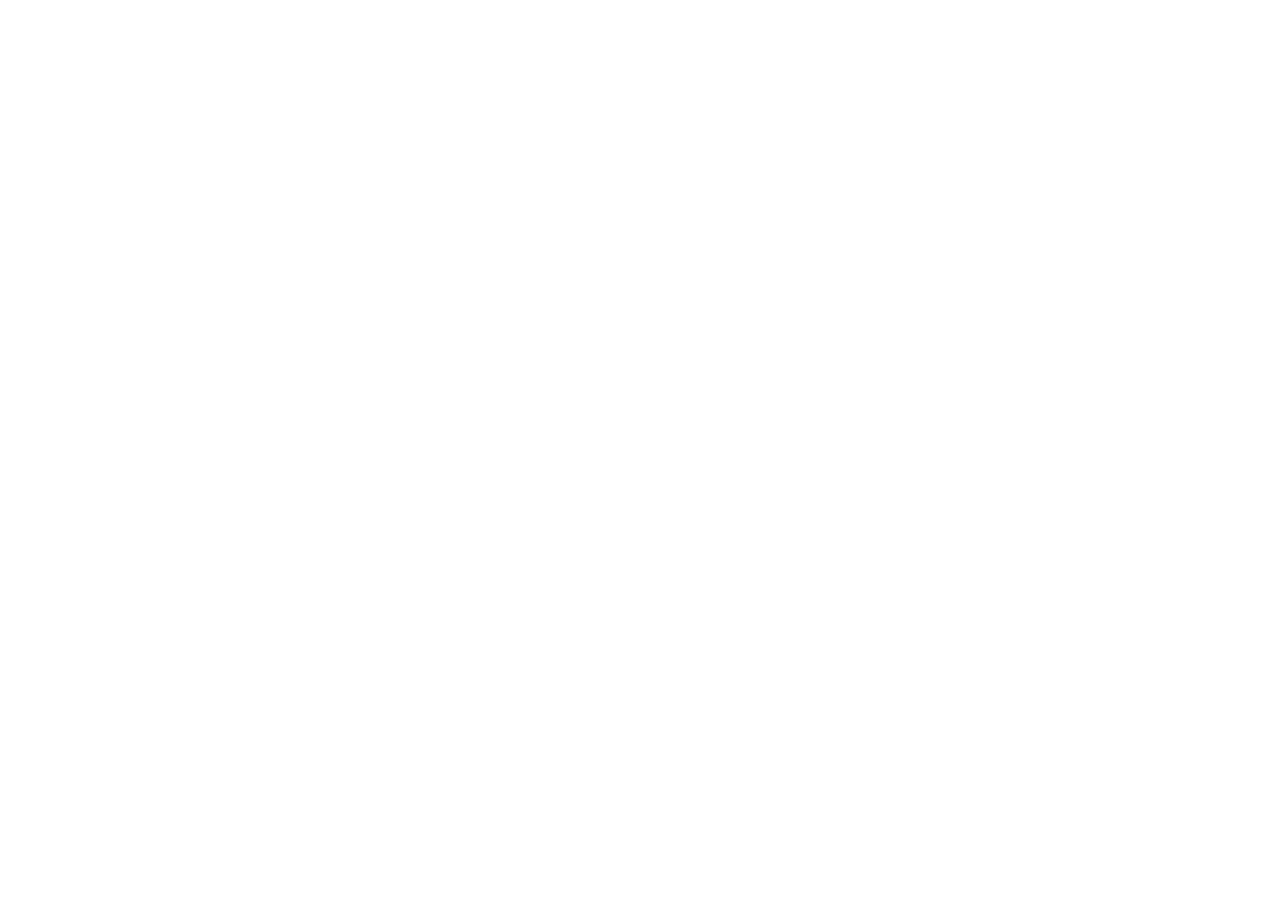
==== index.html @ 6dee531e "assets added" ====
<!DOCTYPE html>
<html lang="en">
  <head>
    <meta charset="UTF-8">
    <meta name="viewport" content="width=device-width, initial-scale=1.0">
    <meta name="description" content="Recreating Leon website based on the existing design">

    <title>Leon forking</title>
    <link rel="stylesheet" href="css/style.css">
  </head>
  <body>
    
  </body>
</html>
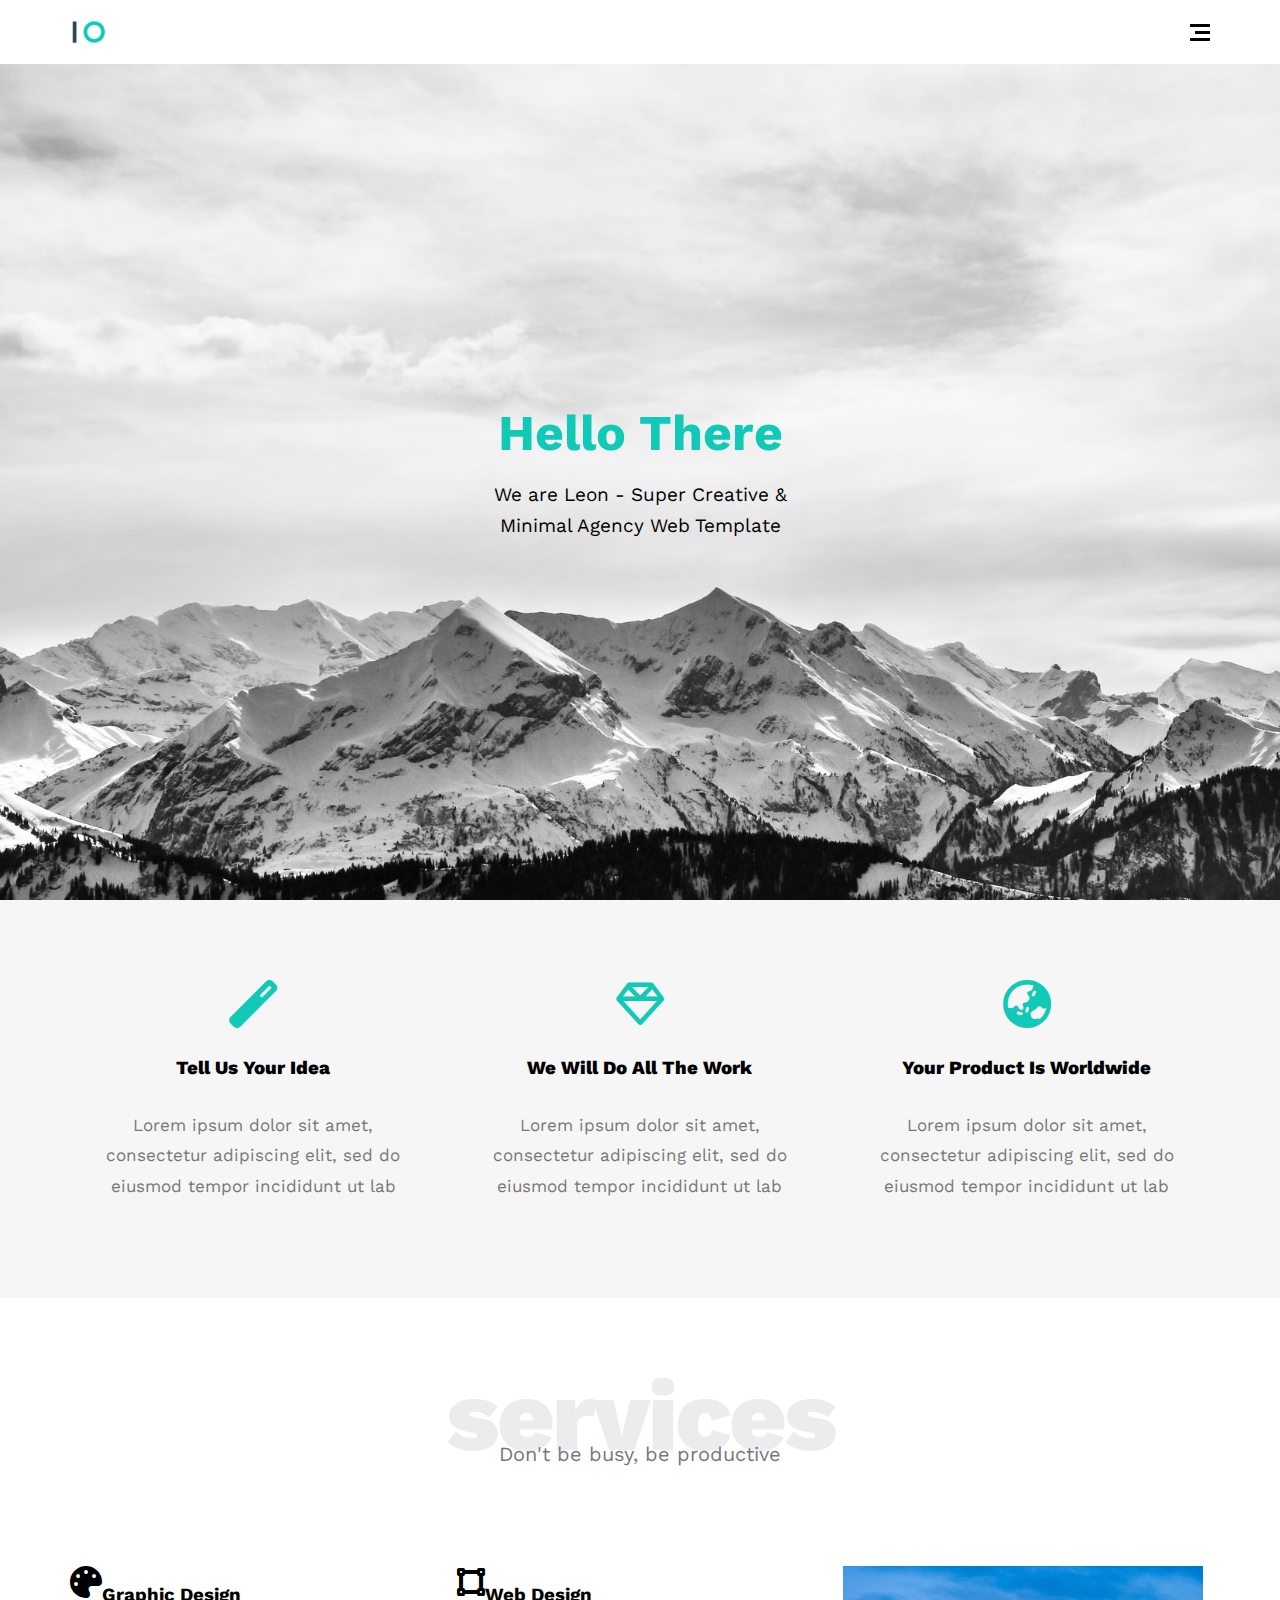
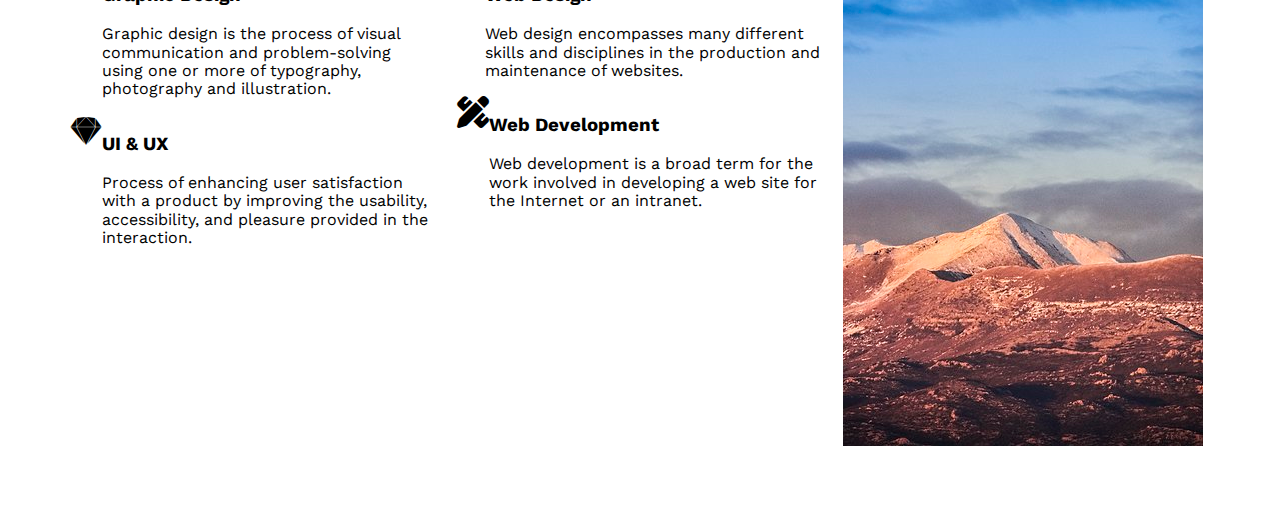
==== commit c4eb7d7f: "building the website" ====
--- a/index.html
+++ b/index.html
@@ -6,9 +6,109 @@
     <meta name="description" content="Recreating Leon website based on the existing design">
 
     <title>Leon forking</title>
+
+    <!-- style sheets -->
     <link rel="stylesheet" href="css/style.css">
+    <link rel="stylesheet" href="css/normalize.css">
+    <link rel="stylesheet" href="css/all.min.css">
   </head>
   <body>
-    
+    <header>
+      <div class="container">
+        <img src="images/logo.png" alt="website logo">
+        <div class="links">
+          <span class="side-links-icon">
+            <span></span>
+            <span></span>
+            <span></span>
+          </span>
+          <ul>
+            <li>
+              <a href="#services"> Services </a>
+            </li>
+            <li>
+              <a href="#portfolio"> Portfolio </a>
+            </li>
+            <li>
+              <a href="#about"> About </a>
+            </li>
+            <li>
+              <a href="#contact"> Contact</a>
+            </li>
+          </ul>
+        </div>
+      </div>
+    </header>
+    <main>
+      <section class="landing">
+        <h1 class="welcomming">hello there</h1>
+        <p>We are Leon - Super Creative & <br> Minimal Agency Web Template</p>
+      </section>
+      <section class="features">
+        <div class="container">
+          <div>
+            <i class="fas fa-magic fa-3x"></i>
+            <h3>tell us your idea</h3>
+            <p>Lorem ipsum dolor sit amet, consectetur adipiscing elit, sed do eiusmod tempor incididunt ut lab</p>
+          </div>
+          <div>
+            <i class="far fa-gem fa-3x"></i>
+            <h3>we will do all the work</h3>
+            <p>Lorem ipsum dolor sit amet, consectetur adipiscing elit, sed do eiusmod tempor incididunt ut lab</p>
+          </div>
+          <div>
+            <i class="fas fa-globe-asia fa-3x"></i>
+            <h3>your product is worldwide</h3>
+            <p>Lorem ipsum dolor sit amet, consectetur adipiscing elit, sed do eiusmod tempor incididunt ut lab</p>
+          </div>
+        </div>
+      </section>
+      <section class="services" id="services">
+        <div class="container">
+          <h1 class="special-heading">services</h1>
+          <p>Don't be busy, be productive</p>
+
+          <div class="services-content">
+            <div class="col">
+              <div class="service">
+                <i class="fas fa-palette fa-2x"></i>
+                <div class="text-content">
+                  <h3>Graphic Design</h3>
+                  <p>Graphic design is the process of visual communication and problem-solving using one or more of typography, photography and illustration.</p>
+                </div>
+              </div>
+              <div class="service">
+                <i class="fab fa-sketch fa-2x"></i>
+                <div class="text-content">
+                  <h3>UI & UX</h3>
+                  <p>Process of enhancing user satisfaction with a product by improving the usability, accessibility, and pleasure provided in the interaction.</p>
+                </div>
+              </div>
+            </div>
+            <div class="col">
+              <div class="service">
+                <i class="fas fa-vector-square fa-2x"></i>
+                <div class="text-content">
+                  <h3>Web Design</h3>
+                  <p>Web design encompasses many different skills and disciplines in the production and maintenance of websites.</p>
+                </div>
+              </div>
+              <div class="service">
+                <i class="fas fa-pencil-ruler fa-2x"></i>
+                <div class="text-content">
+                  <h3>Web Development</h3>
+                  <p>Web development is a broad term for the work involved in developing a web site for the Internet or an intranet.</p>
+                </div>
+              </div>
+            </div>
+            <div class="col">
+              <div class="image">
+                <img src="images/services.jpeg" alt="some image">
+              </div>
+            </div>
+          </div>
+        </div>
+      </section>
+    </main>
   </body>
 </html>--- a/css/style.css
+++ b/css/style.css
@@ -0,0 +1,259 @@
+@import url('https://fonts.googleapis.com/css2?family=Work+Sans:wght@100;200;300;400;500;600;700;800&display=swap');
+
+* {
+  box-sizing: border-box;
+}
+
+:root {
+  --section-padding: 60px;
+  --primary-color: #10cab7;
+  --special-font-color: #777;
+}
+
+body {
+  font-family: 'Work Sans', sans-serif;
+}
+
+/* golbals */
+.container {
+  padding-left: 15px;
+  padding-right: 15px;
+  margin-left: auto;
+  margin-right: auto;
+}
+
+.special-heading {
+  margin: 0;
+  font-size: 100px;
+  color: #ebeced;
+  font-weight: 800;
+  text-align: center;
+  letter-spacing: -3px;
+}
+
+.special-heading + p {
+  margin: -30px 0 0;
+  font-size: 20px;
+  text-align: center;
+  color: var(--special-font-color);
+}
+
+@media (max-width: 767) {
+  .special-heading {
+    font-size: 60px;
+  }
+
+  .special-heading + p {
+    margin-top: -20px;
+  }
+}
+
+/* Small */
+@media (min-width: 768px) {
+  .container {
+    width: 750px;
+  }
+}
+/* Medium */
+@media (min-width: 992px) {
+  .container {
+    width: 970px;
+  }
+}
+/* Large */
+@media (min-width: 1200px) {
+  .container {
+    width: 1170px;
+  }
+}
+/* end globals */
+
+/* start header styling */
+header {
+  padding: 20px 0;
+}
+
+header .container {
+  display: flex;
+  justify-content: space-between;
+  align-items: center;
+}
+
+header .container img {
+  width: 60px;
+}
+
+header .container .links {
+  position: relative;
+}
+
+header .container .links .side-links-icon {
+  width: 20px;
+  height: 17px;
+
+  display: flex;
+  flex-flow: column wrap;
+  justify-content: space-between;
+  align-items: flex-end;
+}
+
+header .container .links .side-links-icon span {
+  width: 100%;
+  height: 3px;
+
+  background-color: black;
+}
+
+header .container .links .side-links-icon span:nth-child(2) {
+  width: 75%;
+  transition: width 0.5s;
+}
+
+header .container .links:hover .side-links-icon span:nth-child(2) {
+  width: 100%;
+}
+
+header .container .links ul {
+  margin: 0;
+  padding: 0;
+  list-style: none;
+
+  min-width: 200px;
+
+  position: absolute;
+  top: calc(100% + 15px);
+  right: 0;
+
+  background-color: #f6f6f6;
+  display: none;
+}
+
+header .container .links:hover ul {
+  display: block;
+}
+
+header .container .links ul::before {
+  content: "";
+  border-width: 10px;;
+  border-style: solid;
+  border-color: transparent transparent #f6f6f6 transparent;
+  position: absolute;
+  right: 0;
+  top: -20px;
+  right: 5px;
+}
+
+header .container .links ul li {
+  padding: 15px;
+  transition: 0.5s;
+}
+
+header .container .links ul li:hover {
+  padding-left: 25px;
+}
+
+header .container .links ul li:not(:last-child) {
+  border-bottom: 1px solid #ddd;
+}
+
+header .container .links ul li a {
+  text-decoration: none;
+  color: black
+}
+/* end header styling */
+
+/* start landing section */
+.landing {
+  /* to fill the page and extracting the header height */
+  height: calc(100vh - 64px);
+
+  display: flex;
+  flex-direction: column;
+  justify-content: center;
+
+  /* center the inline and inline-block content of the container */
+  text-align: center;
+
+  background-image: url(../images/landing.jpeg);
+  background-size: cover;
+}
+
+.landing h1 {
+  margin: 0;
+  font-size: 50px;
+  font-weight: bold;
+  text-transform: capitalize;
+  color: var(--primary-color);
+}
+
+.landing p {
+  font-size: 19px;
+  line-height: 1.6;
+}
+/* end landing section */
+
+/* start features section */
+.features {
+  padding-top: var(--section-padding);
+  padding-bottom: var(--section-padding);
+  background-color: #f6f6f6;
+}
+
+.features .container {
+  display: grid;
+  grid-template-columns: repeat(auto-fill, minmax(300px, 1fr));
+  grid-gap: 20px;
+}
+
+.features .container div {
+  padding: 20px;
+  text-align: center;
+}
+
+.features .container div:hover {
+  box-shadow: 1px 1px 15px  black;
+}
+
+.features .container div i {
+  color: var(--primary-color);
+  transition: 1s;
+  transition-timing-function: linear;
+}
+
+.features .container div:hover i {
+  transform: rotateY(0.5turn);
+}
+
+.features .container div h3 {
+  margin: 30px 0;
+  font-weight: 800;
+  text-transform: capitalize;
+}
+
+.features .container div p {
+  color: var(--special-font-color);
+  font-size: 17px;
+  line-height: 1.8; 
+}
+/* end features section */
+
+/* start services section */
+.services {
+  padding-top: var(--section-padding);
+  padding-bottom: var(--section-padding);
+}
+
+.services-content {
+  margin-top: 100px;
+
+  display: grid;
+  grid-gap: 20px;
+  grid-template-columns: repeat(auto-fill, minmax(300px, 1fr));
+}
+
+.services-content .col .service {
+  display: flex;
+}
+/* end services section */
+
+
--- a/css/all.min.css
+++ b/css/all.min.css
@@ -0,0 +1,9 @@
+/*!
+ * Font Awesome Free 6.4.2 by @fontawesome - https://fontawesome.com
+ * License - https://fontawesome.com/license/free (Icons: CC BY 4.0, Fonts: SIL OFL 1.1, Code: MIT License)
+ * Copyright 2023 Fonticons, Inc.
+ */
+.fa{font-family:var(--fa-style-family,"Font Awesome 6 Free");font-weight:var(--fa-style,900)}.fa,.fa-brands,.fa-classic,.fa-regular,.fa-sharp,.fa-solid,.fab,.far,.fas{-moz-osx-font-smoothing:grayscale;-webkit-font-smoothing:antialiased;display:var(--fa-display,inline-block);font-style:normal;font-variant:normal;line-height:1;text-rendering:auto}.fa-classic,.fa-regular,.fa-solid,.far,.fas{font-family:"Font Awesome 6 Free"}.fa-brands,.fab{font-family:"Font Awesome 6 Brands"}.fa-1x{font-size:1em}.fa-2x{font-size:2em}.fa-3x{font-size:3em}.fa-4x{font-size:4em}.fa-5x{font-size:5em}.fa-6x{font-size:6em}.fa-7x{font-size:7em}.fa-8x{font-size:8em}.fa-9x{font-size:9em}.fa-10x{font-size:10em}.fa-2xs{font-size:.625em;line-height:.1em;vertical-align:.225em}.fa-xs{font-size:.75em;line-height:.08333em;vertical-align:.125em}.fa-sm{font-size:.875em;line-height:.07143em;vertical-align:.05357em}.fa-lg{font-size:1.25em;line-height:.05em;vertical-align:-.075em}.fa-xl{font-size:1.5em;line-height:.04167em;vertical-align:-.125em}.fa-2xl{font-size:2em;line-height:.03125em;vertical-align:-.1875em}.fa-fw{text-align:center;width:1.25em}.fa-ul{list-style-type:none;margin-left:var(--fa-li-margin,2.5em);padding-left:0}.fa-ul>li{position:relative}.fa-li{left:calc(var(--fa-li-width, 2em)*-1);position:absolute;text-align:center;width:var(--fa-li-width,2em);line-height:inherit}.fa-border{border-radius:var(--fa-border-radius,.1em);border:var(--fa-border-width,.08em) var(--fa-border-style,solid) var(--fa-border-color,#eee);padding:var(--fa-border-padding,.2em .25em .15em)}.fa-pull-left{float:left;margin-right:var(--fa-pull-margin,.3em)}.fa-pull-right{float:right;margin-left:var(--fa-pull-margin,.3em)}.fa-beat{-webkit-animation-name:fa-beat;animation-name:fa-beat;-webkit-animation-delay:var(--fa-animation-delay,0s);animation-delay:var(--fa-animation-delay,0s);-webkit-animation-direction:var(--fa-animation-direction,normal);animation-direction:var(--fa-animation-direction,normal);-webkit-animation-duration:var(--fa-animation-duration,1s);animation-duration:var(--fa-animation-duration,1s);-webkit-animation-iteration-count:var(--fa-animation-iteration-count,infinite);animation-iteration-count:var(--fa-animation-iteration-count,infinite);-webkit-animation-timing-function:var(--fa-animation-timing,ease-in-out);animation-timing-function:var(--fa-animation-timing,ease-in-out)}.fa-bounce{-webkit-animation-name:fa-bounce;animation-name:fa-bounce;-webkit-animation-delay:var(--fa-animation-delay,0s);animation-delay:var(--fa-animation-delay,0s);-webkit-animation-direction:var(--fa-animation-direction,normal);animation-direction:var(--fa-animation-direction,normal);-webkit-animation-duration:var(--fa-animation-duration,1s);animation-duration:var(--fa-animation-duration,1s);-webkit-animation-iteration-count:var(--fa-animation-iteration-count,infinite);animation-iteration-count:var(--fa-animation-iteration-count,infinite);-webkit-animation-timing-function:var(--fa-animation-timing,cubic-bezier(.28,.84,.42,1));animation-timing-function:var(--fa-animation-timing,cubic-bezier(.28,.84,.42,1))}.fa-fade{-webkit-animation-name:fa-fade;animation-name:fa-fade;-webkit-animation-iteration-count:var(--fa-animation-iteration-count,infinite);animation-iteration-count:var(--fa-animation-iteration-count,infinite);-webkit-animation-timing-function:var(--fa-animation-timing,cubic-bezier(.4,0,.6,1));animation-timing-function:var(--fa-animation-timing,cubic-bezier(.4,0,.6,1))}.fa-beat-fade,.fa-fade{-webkit-animation-delay:var(--fa-animation-delay,0s);animation-delay:var(--fa-animation-delay,0s);-webkit-animation-direction:var(--fa-animation-direction,normal);animation-direction:var(--fa-animation-direction,normal);-webkit-animation-duration:var(--fa-animation-duration,1s);animation-duration:var(--fa-animation-duration,1s)}.fa-beat-fade{-webkit-animation-name:fa-beat-fade;animation-name:fa-beat-fade;-webkit-animation-iteration-count:var(--fa-animation-iteration-count,infinite);animation-iteration-count:var(--fa-animation-iteration-count,infinite);-webkit-animation-timing-function:var(--fa-animation-timing,cubic-bezier(.4,0,.6,1));animation-timing-function:var(--fa-animation-timing,cubic-bezier(.4,0,.6,1))}.fa-flip{-webkit-animation-name:fa-flip;animation-name:fa-flip;-webkit-animation-delay:var(--fa-animation-delay,0s);animation-delay:var(--fa-animation-delay,0s);-webkit-animation-direction:var(--fa-animation-direction,normal);animation-direction:var(--fa-animation-direction,normal);-webkit-animation-duration:var(--fa-animation-duration,1s);animation-duration:var(--fa-animation-duration,1s);-webkit-animation-iteration-count:var(--fa-animation-iteration-count,infinite);animation-iteration-count:var(--fa-animation-iteration-count,infinite);-webkit-animation-timing-function:var(--fa-animation-timing,ease-in-out);animation-timing-function:var(--fa-animation-timing,ease-in-out)}.fa-shake{-webkit-animation-name:fa-shake;animation-name:fa-shake;-webkit-animation-duration:var(--fa-animation-duration,1s);animation-duration:var(--fa-animation-duration,1s);-webkit-animation-iteration-count:var(--fa-animation-iteration-count,infinite);animation-iteration-count:var(--fa-animation-iteration-count,infinite);-webkit-animation-timing-function:var(--fa-animation-timing,linear);animation-timing-function:var(--fa-animation-timing,linear)}.fa-shake,.fa-spin{-webkit-animation-delay:var(--fa-animation-delay,0s);animation-delay:var(--fa-animation-delay,0s);-webkit-animation-direction:var(--fa-animation-direction,normal);animation-direction:var(--fa-animation-direction,normal)}.fa-spin{-webkit-animation-name:fa-spin;animation-name:fa-spin;-webkit-animation-duration:var(--fa-animation-duration,2s);animation-duration:var(--fa-animation-duration,2s);-webkit-animation-iteration-count:var(--fa-animation-iteration-count,infinite);animation-iteration-count:var(--fa-animation-iteration-count,infinite);-webkit-animation-timing-function:var(--fa-animation-timing,linear);animation-timing-function:var(--fa-animation-timing,linear)}.fa-spin-reverse{--fa-animation-direction:reverse}.fa-pulse,.fa-spin-pulse{-webkit-animation-name:fa-spin;animation-name:fa-spin;-webkit-animation-direction:var(--fa-animation-direction,normal);animation-direction:var(--fa-animation-direction,normal);-webkit-animation-duration:var(--fa-animation-duration,1s);animation-duration:var(--fa-animation-duration,1s);-webkit-animation-iteration-count:var(--fa-animation-iteration-count,infinite);animation-iteration-count:var(--fa-animation-iteration-count,infinite);-webkit-animation-timing-function:var(--fa-animation-timing,steps(8));animation-timing-function:var(--fa-animation-timing,steps(8))}@media (prefers-reduced-motion:reduce){.fa-beat,.fa-beat-fade,.fa-bounce,.fa-fade,.fa-flip,.fa-pulse,.fa-shake,.fa-spin,.fa-spin-pulse{-webkit-animation-delay:-1ms;animation-delay:-1ms;-webkit-animation-duration:1ms;animation-duration:1ms;-webkit-animation-iteration-count:1;animation-iteration-count:1;-webkit-transition-delay:0s;transition-delay:0s;-webkit-transition-duration:0s;transition-duration:0s}}@-webkit-keyframes fa-beat{0%,90%{-webkit-transform:scale(1);transform:scale(1)}45%{-webkit-transform:scale(var(--fa-beat-scale,1.25));transform:scale(var(--fa-beat-scale,1.25))}}@keyframes fa-beat{0%,90%{-webkit-transform:scale(1);transform:scale(1)}45%{-webkit-transform:scale(var(--fa-beat-scale,1.25));transform:scale(var(--fa-beat-scale,1.25))}}@-webkit-keyframes fa-bounce{0%{-webkit-transform:scale(1) translateY(0);transform:scale(1) translateY(0)}10%{-webkit-transform:scale(var(--fa-bounce-start-scale-x,1.1),var(--fa-bounce-start-scale-y,.9)) translateY(0);transform:scale(var(--fa-bounce-start-scale-x,1.1),var(--fa-bounce-start-scale-y,.9)) translateY(0)}30%{-webkit-transform:scale(var(--fa-bounce-jump-scale-x,.9),var(--fa-bounce-jump-scale-y,1.1)) translateY(var(--fa-bounce-height,-.5em));transform:scale(var(--fa-bounce-jump-scale-x,.9),var(--fa-bounce-jump-scale-y,1.1)) translateY(var(--fa-bounce-height,-.5em))}50%{-webkit-transform:scale(var(--fa-bounce-land-scale-x,1.05),var(--fa-bounce-land-scale-y,.95)) translateY(0);transform:scale(var(--fa-bounce-land-scale-x,1.05),var(--fa-bounce-land-scale-y,.95)) translateY(0)}57%{-webkit-transform:scale(1) translateY(var(--fa-bounce-rebound,-.125em));transform:scale(1) translateY(var(--fa-bounce-rebound,-.125em))}64%{-webkit-transform:scale(1) translateY(0);transform:scale(1) translateY(0)}to{-webkit-transform:scale(1) translateY(0);transform:scale(1) translateY(0)}}@keyframes fa-bounce{0%{-webkit-transform:scale(1) translateY(0);transform:scale(1) translateY(0)}10%{-webkit-transform:scale(var(--fa-bounce-start-scale-x,1.1),var(--fa-bounce-start-scale-y,.9)) translateY(0);transform:scale(var(--fa-bounce-start-scale-x,1.1),var(--fa-bounce-start-scale-y,.9)) translateY(0)}30%{-webkit-transform:scale(var(--fa-bounce-jump-scale-x,.9),var(--fa-bounce-jump-scale-y,1.1)) translateY(var(--fa-bounce-height,-.5em));transform:scale(var(--fa-bounce-jump-scale-x,.9),var(--fa-bounce-jump-scale-y,1.1)) translateY(var(--fa-bounce-height,-.5em))}50%{-webkit-transform:scale(var(--fa-bounce-land-scale-x,1.05),var(--fa-bounce-land-scale-y,.95)) translateY(0);transform:scale(var(--fa-bounce-land-scale-x,1.05),var(--fa-bounce-land-scale-y,.95)) translateY(0)}57%{-webkit-transform:scale(1) translateY(var(--fa-bounce-rebound,-.125em));transform:scale(1) translateY(var(--fa-bounce-rebound,-.125em))}64%{-webkit-transform:scale(1) translateY(0);transform:scale(1) translateY(0)}to{-webkit-transform:scale(1) translateY(0);transform:scale(1) translateY(0)}}@-webkit-keyframes fa-fade{50%{opacity:var(--fa-fade-opacity,.4)}}@keyframes fa-fade{50%{opacity:var(--fa-fade-opacity,.4)}}@-webkit-keyframes fa-beat-fade{0%,to{opacity:var(--fa-beat-fade-opacity,.4);-webkit-transform:scale(1);transform:scale(1)}50%{opacity:1;-webkit-transform:scale(var(--fa-beat-fade-scale,1.125));transform:scale(var(--fa-beat-fade-scale,1.125))}}@keyframes fa-beat-fade{0%,to{opacity:var(--fa-beat-fade-opacity,.4);-webkit-transform:scale(1);transform:scale(1)}50%{opacity:1;-webkit-transform:scale(var(--fa-beat-fade-scale,1.125));transform:scale(var(--fa-beat-fade-scale,1.125))}}@-webkit-keyframes fa-flip{50%{-webkit-transform:rotate3d(var(--fa-flip-x,0),var(--fa-flip-y,1),var(--fa-flip-z,0),var(--fa-flip-angle,-180deg));transform:rotate3d(var(--fa-flip-x,0),var(--fa-flip-y,1),var(--fa-flip-z,0),var(--fa-flip-angle,-180deg))}}@keyframes fa-flip{50%{-webkit-transform:rotate3d(var(--fa-flip-x,0),var(--fa-flip-y,1),var(--fa-flip-z,0),var(--fa-flip-angle,-180deg));transform:rotate3d(var(--fa-flip-x,0),var(--fa-flip-y,1),var(--fa-flip-z,0),var(--fa-flip-angle,-180deg))}}@-webkit-keyframes fa-shake{0%{-webkit-transform:rotate(-15deg);transform:rotate(-15deg)}4%{-webkit-transform:rotate(15deg);transform:rotate(15deg)}8%,24%{-webkit-transform:rotate(-18deg);transform:rotate(-18deg)}12%,28%{-webkit-transform:rotate(18deg);transform:rotate(18deg)}16%{-webkit-transform:rotate(-22deg);transform:rotate(-22deg)}20%{-webkit-transform:rotate(22deg);transform:rotate(22deg)}32%{-webkit-transform:rotate(-12deg);transform:rotate(-12deg)}36%{-webkit-transform:rotate(12deg);transform:rotate(12deg)}40%,to{-webkit-transform:rotate(0deg);transform:rotate(0deg)}}@keyframes fa-shake{0%{-webkit-transform:rotate(-15deg);transform:rotate(-15deg)}4%{-webkit-transform:rotate(15deg);transform:rotate(15deg)}8%,24%{-webkit-transform:rotate(-18deg);transform:rotate(-18deg)}12%,28%{-webkit-transform:rotate(18deg);transform:rotate(18deg)}16%{-webkit-transform:rotate(-22deg);transform:rotate(-22deg)}20%{-webkit-transform:rotate(22deg);transform:rotate(22deg)}32%{-webkit-transform:rotate(-12deg);transform:rotate(-12deg)}36%{-webkit-transform:rotate(12deg);transform:rotate(12deg)}40%,to{-webkit-transform:rotate(0deg);transform:rotate(0deg)}}@-webkit-keyframes fa-spin{0%{-webkit-transform:rotate(0deg);transform:rotate(0deg)}to{-webkit-transform:rotate(1turn);transform:rotate(1turn)}}@keyframes fa-spin{0%{-webkit-transform:rotate(0deg);transform:rotate(0deg)}to{-webkit-transform:rotate(1turn);transform:rotate(1turn)}}.fa-rotate-90{-webkit-transform:rotate(90deg);transform:rotate(90deg)}.fa-rotate-180{-webkit-transform:rotate(180deg);transform:rotate(180deg)}.fa-rotate-270{-webkit-transform:rotate(270deg);transform:rotate(270deg)}.fa-flip-horizontal{-webkit-transform:scaleX(-1);transform:scaleX(-1)}.fa-flip-vertical{-webkit-transform:scaleY(-1);transform:scaleY(-1)}.fa-flip-both,.fa-flip-horizontal.fa-flip-vertical{-webkit-transform:scale(-1);transform:scale(-1)}.fa-rotate-by{-webkit-transform:rotate(var(--fa-rotate-angle,none));transform:rotate(var(--fa-rotate-angle,none))}.fa-stack{display:inline-block;height:2em;line-height:2em;position:relative;vertical-align:middle;width:2.5em}.fa-stack-1x,.fa-stack-2x{left:0;position:absolute;text-align:center;width:100%;z-index:var(--fa-stack-z-index,auto)}.fa-stack-1x{line-height:inherit}.fa-stack-2x{font-size:2em}.fa-inverse{color:var(--fa-inverse,#fff)}
+
+.fa-0:before{content:"\30"}.fa-1:before{content:"\31"}.fa-2:before{content:"\32"}.fa-3:before{content:"\33"}.fa-4:before{content:"\34"}.fa-5:before{content:"\35"}.fa-6:before{content:"\36"}.fa-7:before{content:"\37"}.fa-8:before{content:"\38"}.fa-9:before{content:"\39"}.fa-fill-drip:before{content:"\f576"}.fa-arrows-to-circle:before{content:"\e4bd"}.fa-chevron-circle-right:before,.fa-circle-chevron-right:before{content:"\f138"}.fa-at:before{content:"\40"}.fa-trash-alt:before,.fa-trash-can:before{content:"\f2ed"}.fa-text-height:before{content:"\f034"}.fa-user-times:before,.fa-user-xmark:before{content:"\f235"}.fa-stethoscope:before{content:"\f0f1"}.fa-comment-alt:before,.fa-message:before{content:"\f27a"}.fa-info:before{content:"\f129"}.fa-compress-alt:before,.fa-down-left-and-up-right-to-center:before{content:"\f422"}.fa-explosion:before{content:"\e4e9"}.fa-file-alt:before,.fa-file-lines:before,.fa-file-text:before{content:"\f15c"}.fa-wave-square:before{content:"\f83e"}.fa-ring:before{content:"\f70b"}.fa-building-un:before{content:"\e4d9"}.fa-dice-three:before{content:"\f527"}.fa-calendar-alt:before,.fa-calendar-days:before{content:"\f073"}.fa-anchor-circle-check:before{content:"\e4aa"}.fa-building-circle-arrow-right:before{content:"\e4d1"}.fa-volleyball-ball:before,.fa-volleyball:before{content:"\f45f"}.fa-arrows-up-to-line:before{content:"\e4c2"}.fa-sort-desc:before,.fa-sort-down:before{content:"\f0dd"}.fa-circle-minus:before,.fa-minus-circle:before{content:"\f056"}.fa-door-open:before{content:"\f52b"}.fa-right-from-bracket:before,.fa-sign-out-alt:before{content:"\f2f5"}.fa-atom:before{content:"\f5d2"}.fa-soap:before{content:"\e06e"}.fa-heart-music-camera-bolt:before,.fa-icons:before{content:"\f86d"}.fa-microphone-alt-slash:before,.fa-microphone-lines-slash:before{content:"\f539"}.fa-bridge-circle-check:before{content:"\e4c9"}.fa-pump-medical:before{content:"\e06a"}.fa-fingerprint:before{content:"\f577"}.fa-hand-point-right:before{content:"\f0a4"}.fa-magnifying-glass-location:before,.fa-search-location:before{content:"\f689"}.fa-forward-step:before,.fa-step-forward:before{content:"\f051"}.fa-face-smile-beam:before,.fa-smile-beam:before{content:"\f5b8"}.fa-flag-checkered:before{content:"\f11e"}.fa-football-ball:before,.fa-football:before{content:"\f44e"}.fa-school-circle-exclamation:before{content:"\e56c"}.fa-crop:before{content:"\f125"}.fa-angle-double-down:before,.fa-angles-down:before{content:"\f103"}.fa-users-rectangle:before{content:"\e594"}.fa-people-roof:before{content:"\e537"}.fa-people-line:before{content:"\e534"}.fa-beer-mug-empty:before,.fa-beer:before{content:"\f0fc"}.fa-diagram-predecessor:before{content:"\e477"}.fa-arrow-up-long:before,.fa-long-arrow-up:before{content:"\f176"}.fa-burn:before,.fa-fire-flame-simple:before{content:"\f46a"}.fa-male:before,.fa-person:before{content:"\f183"}.fa-laptop:before{content:"\f109"}.fa-file-csv:before{content:"\f6dd"}.fa-menorah:before{content:"\f676"}.fa-truck-plane:before{content:"\e58f"}.fa-record-vinyl:before{content:"\f8d9"}.fa-face-grin-stars:before,.fa-grin-stars:before{content:"\f587"}.fa-bong:before{content:"\f55c"}.fa-pastafarianism:before,.fa-spaghetti-monster-flying:before{content:"\f67b"}.fa-arrow-down-up-across-line:before{content:"\e4af"}.fa-spoon:before,.fa-utensil-spoon:before{content:"\f2e5"}.fa-jar-wheat:before{content:"\e517"}.fa-envelopes-bulk:before,.fa-mail-bulk:before{content:"\f674"}.fa-file-circle-exclamation:before{content:"\e4eb"}.fa-circle-h:before,.fa-hospital-symbol:before{content:"\f47e"}.fa-pager:before{content:"\f815"}.fa-address-book:before,.fa-contact-book:before{content:"\f2b9"}.fa-strikethrough:before{content:"\f0cc"}.fa-k:before{content:"\4b"}.fa-landmark-flag:before{content:"\e51c"}.fa-pencil-alt:before,.fa-pencil:before{content:"\f303"}.fa-backward:before{content:"\f04a"}.fa-caret-right:before{content:"\f0da"}.fa-comments:before{content:"\f086"}.fa-file-clipboard:before,.fa-paste:before{content:"\f0ea"}.fa-code-pull-request:before{content:"\e13c"}.fa-clipboard-list:before{content:"\f46d"}.fa-truck-loading:before,.fa-truck-ramp-box:before{content:"\f4de"}.fa-user-check:before{content:"\f4fc"}.fa-vial-virus:before{content:"\e597"}.fa-sheet-plastic:before{content:"\e571"}.fa-blog:before{content:"\f781"}.fa-user-ninja:before{content:"\f504"}.fa-person-arrow-up-from-line:before{content:"\e539"}.fa-scroll-torah:before,.fa-torah:before{content:"\f6a0"}.fa-broom-ball:before,.fa-quidditch-broom-ball:before,.fa-quidditch:before{content:"\f458"}.fa-toggle-off:before{content:"\f204"}.fa-archive:before,.fa-box-archive:before{content:"\f187"}.fa-person-drowning:before{content:"\e545"}.fa-arrow-down-9-1:before,.fa-sort-numeric-desc:before,.fa-sort-numeric-down-alt:before{content:"\f886"}.fa-face-grin-tongue-squint:before,.fa-grin-tongue-squint:before{content:"\f58a"}.fa-spray-can:before{content:"\f5bd"}.fa-truck-monster:before{content:"\f63b"}.fa-w:before{content:"\57"}.fa-earth-africa:before,.fa-globe-africa:before{content:"\f57c"}.fa-rainbow:before{content:"\f75b"}.fa-circle-notch:before{content:"\f1ce"}.fa-tablet-alt:before,.fa-tablet-screen-button:before{content:"\f3fa"}.fa-paw:before{content:"\f1b0"}.fa-cloud:before{content:"\f0c2"}.fa-trowel-bricks:before{content:"\e58a"}.fa-face-flushed:before,.fa-flushed:before{content:"\f579"}.fa-hospital-user:before{content:"\f80d"}.fa-tent-arrow-left-right:before{content:"\e57f"}.fa-gavel:before,.fa-legal:before{content:"\f0e3"}.fa-binoculars:before{content:"\f1e5"}.fa-microphone-slash:before{content:"\f131"}.fa-box-tissue:before{content:"\e05b"}.fa-motorcycle:before{content:"\f21c"}.fa-bell-concierge:before,.fa-concierge-bell:before{content:"\f562"}.fa-pen-ruler:before,.fa-pencil-ruler:before{content:"\f5ae"}.fa-people-arrows-left-right:before,.fa-people-arrows:before{content:"\e068"}.fa-mars-and-venus-burst:before{content:"\e523"}.fa-caret-square-right:before,.fa-square-caret-right:before{content:"\f152"}.fa-cut:before,.fa-scissors:before{content:"\f0c4"}.fa-sun-plant-wilt:before{content:"\e57a"}.fa-toilets-portable:before{content:"\e584"}.fa-hockey-puck:before{content:"\f453"}.fa-table:before{content:"\f0ce"}.fa-magnifying-glass-arrow-right:before{content:"\e521"}.fa-digital-tachograph:before,.fa-tachograph-digital:before{content:"\f566"}.fa-users-slash:before{content:"\e073"}.fa-clover:before{content:"\e139"}.fa-mail-reply:before,.fa-reply:before{content:"\f3e5"}.fa-star-and-crescent:before{content:"\f699"}.fa-house-fire:before{content:"\e50c"}.fa-minus-square:before,.fa-square-minus:before{content:"\f146"}.fa-helicopter:before{content:"\f533"}.fa-compass:before{content:"\f14e"}.fa-caret-square-down:before,.fa-square-caret-down:before{content:"\f150"}.fa-file-circle-question:before{content:"\e4ef"}.fa-laptop-code:before{content:"\f5fc"}.fa-swatchbook:before{content:"\f5c3"}.fa-prescription-bottle:before{content:"\f485"}.fa-bars:before,.fa-navicon:before{content:"\f0c9"}.fa-people-group:before{content:"\e533"}.fa-hourglass-3:before,.fa-hourglass-end:before{content:"\f253"}.fa-heart-broken:before,.fa-heart-crack:before{content:"\f7a9"}.fa-external-link-square-alt:before,.fa-square-up-right:before{content:"\f360"}.fa-face-kiss-beam:before,.fa-kiss-beam:before{content:"\f597"}.fa-film:before{content:"\f008"}.fa-ruler-horizontal:before{content:"\f547"}.fa-people-robbery:before{content:"\e536"}.fa-lightbulb:before{content:"\f0eb"}.fa-caret-left:before{content:"\f0d9"}.fa-circle-exclamation:before,.fa-exclamation-circle:before{content:"\f06a"}.fa-school-circle-xmark:before{content:"\e56d"}.fa-arrow-right-from-bracket:before,.fa-sign-out:before{content:"\f08b"}.fa-chevron-circle-down:before,.fa-circle-chevron-down:before{content:"\f13a"}.fa-unlock-alt:before,.fa-unlock-keyhole:before{content:"\f13e"}.fa-cloud-showers-heavy:before{content:"\f740"}.fa-headphones-alt:before,.fa-headphones-simple:before{content:"\f58f"}.fa-sitemap:before{content:"\f0e8"}.fa-circle-dollar-to-slot:before,.fa-donate:before{content:"\f4b9"}.fa-memory:before{content:"\f538"}.fa-road-spikes:before{content:"\e568"}.fa-fire-burner:before{content:"\e4f1"}.fa-flag:before{content:"\f024"}.fa-hanukiah:before{content:"\f6e6"}.fa-feather:before{content:"\f52d"}.fa-volume-down:before,.fa-volume-low:before{content:"\f027"}.fa-comment-slash:before{content:"\f4b3"}.fa-cloud-sun-rain:before{content:"\f743"}.fa-compress:before{content:"\f066"}.fa-wheat-alt:before,.fa-wheat-awn:before{content:"\e2cd"}.fa-ankh:before{content:"\f644"}.fa-hands-holding-child:before{content:"\e4fa"}.fa-asterisk:before{content:"\2a"}.fa-check-square:before,.fa-square-check:before{content:"\f14a"}.fa-peseta-sign:before{content:"\e221"}.fa-header:before,.fa-heading:before{content:"\f1dc"}.fa-ghost:before{content:"\f6e2"}.fa-list-squares:before,.fa-list:before{content:"\f03a"}.fa-phone-square-alt:before,.fa-square-phone-flip:before{content:"\f87b"}.fa-cart-plus:before{content:"\f217"}.fa-gamepad:before{content:"\f11b"}.fa-circle-dot:before,.fa-dot-circle:before{content:"\f192"}.fa-dizzy:before,.fa-face-dizzy:before{content:"\f567"}.fa-egg:before{content:"\f7fb"}.fa-house-medical-circle-xmark:before{content:"\e513"}.fa-campground:before{content:"\f6bb"}.fa-folder-plus:before{content:"\f65e"}.fa-futbol-ball:before,.fa-futbol:before,.fa-soccer-ball:before{content:"\f1e3"}.fa-paint-brush:before,.fa-paintbrush:before{content:"\f1fc"}.fa-lock:before{content:"\f023"}.fa-gas-pump:before{content:"\f52f"}.fa-hot-tub-person:before,.fa-hot-tub:before{content:"\f593"}.fa-map-location:before,.fa-map-marked:before{content:"\f59f"}.fa-house-flood-water:before{content:"\e50e"}.fa-tree:before{content:"\f1bb"}.fa-bridge-lock:before{content:"\e4cc"}.fa-sack-dollar:before{content:"\f81d"}.fa-edit:before,.fa-pen-to-square:before{content:"\f044"}.fa-car-side:before{content:"\f5e4"}.fa-share-alt:before,.fa-share-nodes:before{content:"\f1e0"}.fa-heart-circle-minus:before{content:"\e4ff"}.fa-hourglass-2:before,.fa-hourglass-half:before{content:"\f252"}.fa-microscope:before{content:"\f610"}.fa-sink:before{content:"\e06d"}.fa-bag-shopping:before,.fa-shopping-bag:before{content:"\f290"}.fa-arrow-down-z-a:before,.fa-sort-alpha-desc:before,.fa-sort-alpha-down-alt:before{content:"\f881"}.fa-mitten:before{content:"\f7b5"}.fa-person-rays:before{content:"\e54d"}.fa-users:before{content:"\f0c0"}.fa-eye-slash:before{content:"\f070"}.fa-flask-vial:before{content:"\e4f3"}.fa-hand-paper:before,.fa-hand:before{content:"\f256"}.fa-om:before{content:"\f679"}.fa-worm:before{content:"\e599"}.fa-house-circle-xmark:before{content:"\e50b"}.fa-plug:before{content:"\f1e6"}.fa-chevron-up:before{content:"\f077"}.fa-hand-spock:before{content:"\f259"}.fa-stopwatch:before{content:"\f2f2"}.fa-face-kiss:before,.fa-kiss:before{content:"\f596"}.fa-bridge-circle-xmark:before{content:"\e4cb"}.fa-face-grin-tongue:before,.fa-grin-tongue:before{content:"\f589"}.fa-chess-bishop:before{content:"\f43a"}.fa-face-grin-wink:before,.fa-grin-wink:before{content:"\f58c"}.fa-deaf:before,.fa-deafness:before,.fa-ear-deaf:before,.fa-hard-of-hearing:before{content:"\f2a4"}.fa-road-circle-check:before{content:"\e564"}.fa-dice-five:before{content:"\f523"}.fa-rss-square:before,.fa-square-rss:before{content:"\f143"}.fa-land-mine-on:before{content:"\e51b"}.fa-i-cursor:before{content:"\f246"}.fa-stamp:before{content:"\f5bf"}.fa-stairs:before{content:"\e289"}.fa-i:before{content:"\49"}.fa-hryvnia-sign:before,.fa-hryvnia:before{content:"\f6f2"}.fa-pills:before{content:"\f484"}.fa-face-grin-wide:before,.fa-grin-alt:before{content:"\f581"}.fa-tooth:before{content:"\f5c9"}.fa-v:before{content:"\56"}.fa-bangladeshi-taka-sign:before{content:"\e2e6"}.fa-bicycle:before{content:"\f206"}.fa-rod-asclepius:before,.fa-rod-snake:before,.fa-staff-aesculapius:before,.fa-staff-snake:before{content:"\e579"}.fa-head-side-cough-slash:before{content:"\e062"}.fa-ambulance:before,.fa-truck-medical:before{content:"\f0f9"}.fa-wheat-awn-circle-exclamation:before{content:"\e598"}.fa-snowman:before{content:"\f7d0"}.fa-mortar-pestle:before{content:"\f5a7"}.fa-road-barrier:before{content:"\e562"}.fa-school:before{content:"\f549"}.fa-igloo:before{content:"\f7ae"}.fa-joint:before{content:"\f595"}.fa-angle-right:before{content:"\f105"}.fa-horse:before{content:"\f6f0"}.fa-q:before{content:"\51"}.fa-g:before{content:"\47"}.fa-notes-medical:before{content:"\f481"}.fa-temperature-2:before,.fa-temperature-half:before,.fa-thermometer-2:before,.fa-thermometer-half:before{content:"\f2c9"}.fa-dong-sign:before{content:"\e169"}.fa-capsules:before{content:"\f46b"}.fa-poo-bolt:before,.fa-poo-storm:before{content:"\f75a"}.fa-face-frown-open:before,.fa-frown-open:before{content:"\f57a"}.fa-hand-point-up:before{content:"\f0a6"}.fa-money-bill:before{content:"\f0d6"}.fa-bookmark:before{content:"\f02e"}.fa-align-justify:before{content:"\f039"}.fa-umbrella-beach:before{content:"\f5ca"}.fa-helmet-un:before{content:"\e503"}.fa-bullseye:before{content:"\f140"}.fa-bacon:before{content:"\f7e5"}.fa-hand-point-down:before{content:"\f0a7"}.fa-arrow-up-from-bracket:before{content:"\e09a"}.fa-folder-blank:before,.fa-folder:before{content:"\f07b"}.fa-file-medical-alt:before,.fa-file-waveform:before{content:"\f478"}.fa-radiation:before{content:"\f7b9"}.fa-chart-simple:before{content:"\e473"}.fa-mars-stroke:before{content:"\f229"}.fa-vial:before{content:"\f492"}.fa-dashboard:before,.fa-gauge-med:before,.fa-gauge:before,.fa-tachometer-alt-average:before{content:"\f624"}.fa-magic-wand-sparkles:before,.fa-wand-magic-sparkles:before{content:"\e2ca"}.fa-e:before{content:"\45"}.fa-pen-alt:before,.fa-pen-clip:before{content:"\f305"}.fa-bridge-circle-exclamation:before{content:"\e4ca"}.fa-user:before{content:"\f007"}.fa-school-circle-check:before{content:"\e56b"}.fa-dumpster:before{content:"\f793"}.fa-shuttle-van:before,.fa-van-shuttle:before{content:"\f5b6"}.fa-building-user:before{content:"\e4da"}.fa-caret-square-left:before,.fa-square-caret-left:before{content:"\f191"}.fa-highlighter:before{content:"\f591"}.fa-key:before{content:"\f084"}.fa-bullhorn:before{content:"\f0a1"}.fa-globe:before{content:"\f0ac"}.fa-synagogue:before{content:"\f69b"}.fa-person-half-dress:before{content:"\e548"}.fa-road-bridge:before{content:"\e563"}.fa-location-arrow:before{content:"\f124"}.fa-c:before{content:"\43"}.fa-tablet-button:before{content:"\f10a"}.fa-building-lock:before{content:"\e4d6"}.fa-pizza-slice:before{content:"\f818"}.fa-money-bill-wave:before{content:"\f53a"}.fa-area-chart:before,.fa-chart-area:before{content:"\f1fe"}.fa-house-flag:before{content:"\e50d"}.fa-person-circle-minus:before{content:"\e540"}.fa-ban:before,.fa-cancel:before{content:"\f05e"}.fa-camera-rotate:before{content:"\e0d8"}.fa-air-freshener:before,.fa-spray-can-sparkles:before{content:"\f5d0"}.fa-star:before{content:"\f005"}.fa-repeat:before{content:"\f363"}.fa-cross:before{content:"\f654"}.fa-box:before{content:"\f466"}.fa-venus-mars:before{content:"\f228"}.fa-arrow-pointer:before,.fa-mouse-pointer:before{content:"\f245"}.fa-expand-arrows-alt:before,.fa-maximize:before{content:"\f31e"}.fa-charging-station:before{content:"\f5e7"}.fa-shapes:before,.fa-triangle-circle-square:before{content:"\f61f"}.fa-random:before,.fa-shuffle:before{content:"\f074"}.fa-person-running:before,.fa-running:before{content:"\f70c"}.fa-mobile-retro:before{content:"\e527"}.fa-grip-lines-vertical:before{content:"\f7a5"}.fa-spider:before{content:"\f717"}.fa-hands-bound:before{content:"\e4f9"}.fa-file-invoice-dollar:before{content:"\f571"}.fa-plane-circle-exclamation:before{content:"\e556"}.fa-x-ray:before{content:"\f497"}.fa-spell-check:before{content:"\f891"}.fa-slash:before{content:"\f715"}.fa-computer-mouse:before,.fa-mouse:before{content:"\f8cc"}.fa-arrow-right-to-bracket:before,.fa-sign-in:before{content:"\f090"}.fa-shop-slash:before,.fa-store-alt-slash:before{content:"\e070"}.fa-server:before{content:"\f233"}.fa-virus-covid-slash:before{content:"\e4a9"}.fa-shop-lock:before{content:"\e4a5"}.fa-hourglass-1:before,.fa-hourglass-start:before{content:"\f251"}.fa-blender-phone:before{content:"\f6b6"}.fa-building-wheat:before{content:"\e4db"}.fa-person-breastfeeding:before{content:"\e53a"}.fa-right-to-bracket:before,.fa-sign-in-alt:before{content:"\f2f6"}.fa-venus:before{content:"\f221"}.fa-passport:before{content:"\f5ab"}.fa-heart-pulse:before,.fa-heartbeat:before{content:"\f21e"}.fa-people-carry-box:before,.fa-people-carry:before{content:"\f4ce"}.fa-temperature-high:before{content:"\f769"}.fa-microchip:before{content:"\f2db"}.fa-crown:before{content:"\f521"}.fa-weight-hanging:before{content:"\f5cd"}.fa-xmarks-lines:before{content:"\e59a"}.fa-file-prescription:before{content:"\f572"}.fa-weight-scale:before,.fa-weight:before{content:"\f496"}.fa-user-friends:before,.fa-user-group:before{content:"\f500"}.fa-arrow-up-a-z:before,.fa-sort-alpha-up:before{content:"\f15e"}.fa-chess-knight:before{content:"\f441"}.fa-face-laugh-squint:before,.fa-laugh-squint:before{content:"\f59b"}.fa-wheelchair:before{content:"\f193"}.fa-arrow-circle-up:before,.fa-circle-arrow-up:before{content:"\f0aa"}.fa-toggle-on:before{content:"\f205"}.fa-person-walking:before,.fa-walking:before{content:"\f554"}.fa-l:before{content:"\4c"}.fa-fire:before{content:"\f06d"}.fa-bed-pulse:before,.fa-procedures:before{content:"\f487"}.fa-shuttle-space:before,.fa-space-shuttle:before{content:"\f197"}.fa-face-laugh:before,.fa-laugh:before{content:"\f599"}.fa-folder-open:before{content:"\f07c"}.fa-heart-circle-plus:before{content:"\e500"}.fa-code-fork:before{content:"\e13b"}.fa-city:before{content:"\f64f"}.fa-microphone-alt:before,.fa-microphone-lines:before{content:"\f3c9"}.fa-pepper-hot:before{content:"\f816"}.fa-unlock:before{content:"\f09c"}.fa-colon-sign:before{content:"\e140"}.fa-headset:before{content:"\f590"}.fa-store-slash:before{content:"\e071"}.fa-road-circle-xmark:before{content:"\e566"}.fa-user-minus:before{content:"\f503"}.fa-mars-stroke-up:before,.fa-mars-stroke-v:before{content:"\f22a"}.fa-champagne-glasses:before,.fa-glass-cheers:before{content:"\f79f"}.fa-clipboard:before{content:"\f328"}.fa-house-circle-exclamation:before{content:"\e50a"}.fa-file-arrow-up:before,.fa-file-upload:before{content:"\f574"}.fa-wifi-3:before,.fa-wifi-strong:before,.fa-wifi:before{content:"\f1eb"}.fa-bath:before,.fa-bathtub:before{content:"\f2cd"}.fa-underline:before{content:"\f0cd"}.fa-user-edit:before,.fa-user-pen:before{content:"\f4ff"}.fa-signature:before{content:"\f5b7"}.fa-stroopwafel:before{content:"\f551"}.fa-bold:before{content:"\f032"}.fa-anchor-lock:before{content:"\e4ad"}.fa-building-ngo:before{content:"\e4d7"}.fa-manat-sign:before{content:"\e1d5"}.fa-not-equal:before{content:"\f53e"}.fa-border-style:before,.fa-border-top-left:before{content:"\f853"}.fa-map-location-dot:before,.fa-map-marked-alt:before{content:"\f5a0"}.fa-jedi:before{content:"\f669"}.fa-poll:before,.fa-square-poll-vertical:before{content:"\f681"}.fa-mug-hot:before{content:"\f7b6"}.fa-battery-car:before,.fa-car-battery:before{content:"\f5df"}.fa-gift:before{content:"\f06b"}.fa-dice-two:before{content:"\f528"}.fa-chess-queen:before{content:"\f445"}.fa-glasses:before{content:"\f530"}.fa-chess-board:before{content:"\f43c"}.fa-building-circle-check:before{content:"\e4d2"}.fa-person-chalkboard:before{content:"\e53d"}.fa-mars-stroke-h:before,.fa-mars-stroke-right:before{content:"\f22b"}.fa-hand-back-fist:before,.fa-hand-rock:before{content:"\f255"}.fa-caret-square-up:before,.fa-square-caret-up:before{content:"\f151"}.fa-cloud-showers-water:before{content:"\e4e4"}.fa-bar-chart:before,.fa-chart-bar:before{content:"\f080"}.fa-hands-bubbles:before,.fa-hands-wash:before{content:"\e05e"}.fa-less-than-equal:before{content:"\f537"}.fa-train:before{content:"\f238"}.fa-eye-low-vision:before,.fa-low-vision:before{content:"\f2a8"}.fa-crow:before{content:"\f520"}.fa-sailboat:before{content:"\e445"}.fa-window-restore:before{content:"\f2d2"}.fa-plus-square:before,.fa-square-plus:before{content:"\f0fe"}.fa-torii-gate:before{content:"\f6a1"}.fa-frog:before{content:"\f52e"}.fa-bucket:before{content:"\e4cf"}.fa-image:before{content:"\f03e"}.fa-microphone:before{content:"\f130"}.fa-cow:before{content:"\f6c8"}.fa-caret-up:before{content:"\f0d8"}.fa-screwdriver:before{content:"\f54a"}.fa-folder-closed:before{content:"\e185"}.fa-house-tsunami:before{content:"\e515"}.fa-square-nfi:before{content:"\e576"}.fa-arrow-up-from-ground-water:before{content:"\e4b5"}.fa-glass-martini-alt:before,.fa-martini-glass:before{content:"\f57b"}.fa-rotate-back:before,.fa-rotate-backward:before,.fa-rotate-left:before,.fa-undo-alt:before{content:"\f2ea"}.fa-columns:before,.fa-table-columns:before{content:"\f0db"}.fa-lemon:before{content:"\f094"}.fa-head-side-mask:before{content:"\e063"}.fa-handshake:before{content:"\f2b5"}.fa-gem:before{content:"\f3a5"}.fa-dolly-box:before,.fa-dolly:before{content:"\f472"}.fa-smoking:before{content:"\f48d"}.fa-compress-arrows-alt:before,.fa-minimize:before{content:"\f78c"}.fa-monument:before{content:"\f5a6"}.fa-snowplow:before{content:"\f7d2"}.fa-angle-double-right:before,.fa-angles-right:before{content:"\f101"}.fa-cannabis:before{content:"\f55f"}.fa-circle-play:before,.fa-play-circle:before{content:"\f144"}.fa-tablets:before{content:"\f490"}.fa-ethernet:before{content:"\f796"}.fa-eur:before,.fa-euro-sign:before,.fa-euro:before{content:"\f153"}.fa-chair:before{content:"\f6c0"}.fa-check-circle:before,.fa-circle-check:before{content:"\f058"}.fa-circle-stop:before,.fa-stop-circle:before{content:"\f28d"}.fa-compass-drafting:before,.fa-drafting-compass:before{content:"\f568"}.fa-plate-wheat:before{content:"\e55a"}.fa-icicles:before{content:"\f7ad"}.fa-person-shelter:before{content:"\e54f"}.fa-neuter:before{content:"\f22c"}.fa-id-badge:before{content:"\f2c1"}.fa-marker:before{content:"\f5a1"}.fa-face-laugh-beam:before,.fa-laugh-beam:before{content:"\f59a"}.fa-helicopter-symbol:before{content:"\e502"}.fa-universal-access:before{content:"\f29a"}.fa-chevron-circle-up:before,.fa-circle-chevron-up:before{content:"\f139"}.fa-lari-sign:before{content:"\e1c8"}.fa-volcano:before{content:"\f770"}.fa-person-walking-dashed-line-arrow-right:before{content:"\e553"}.fa-gbp:before,.fa-pound-sign:before,.fa-sterling-sign:before{content:"\f154"}.fa-viruses:before{content:"\e076"}.fa-square-person-confined:before{content:"\e577"}.fa-user-tie:before{content:"\f508"}.fa-arrow-down-long:before,.fa-long-arrow-down:before{content:"\f175"}.fa-tent-arrow-down-to-line:before{content:"\e57e"}.fa-certificate:before{content:"\f0a3"}.fa-mail-reply-all:before,.fa-reply-all:before{content:"\f122"}.fa-suitcase:before{content:"\f0f2"}.fa-person-skating:before,.fa-skating:before{content:"\f7c5"}.fa-filter-circle-dollar:before,.fa-funnel-dollar:before{content:"\f662"}.fa-camera-retro:before{content:"\f083"}.fa-arrow-circle-down:before,.fa-circle-arrow-down:before{content:"\f0ab"}.fa-arrow-right-to-file:before,.fa-file-import:before{content:"\f56f"}.fa-external-link-square:before,.fa-square-arrow-up-right:before{content:"\f14c"}.fa-box-open:before{content:"\f49e"}.fa-scroll:before{content:"\f70e"}.fa-spa:before{content:"\f5bb"}.fa-location-pin-lock:before{content:"\e51f"}.fa-pause:before{content:"\f04c"}.fa-hill-avalanche:before{content:"\e507"}.fa-temperature-0:before,.fa-temperature-empty:before,.fa-thermometer-0:before,.fa-thermometer-empty:before{content:"\f2cb"}.fa-bomb:before{content:"\f1e2"}.fa-registered:before{content:"\f25d"}.fa-address-card:before,.fa-contact-card:before,.fa-vcard:before{content:"\f2bb"}.fa-balance-scale-right:before,.fa-scale-unbalanced-flip:before{content:"\f516"}.fa-subscript:before{content:"\f12c"}.fa-diamond-turn-right:before,.fa-directions:before{content:"\f5eb"}.fa-burst:before{content:"\e4dc"}.fa-house-laptop:before,.fa-laptop-house:before{content:"\e066"}.fa-face-tired:before,.fa-tired:before{content:"\f5c8"}.fa-money-bills:before{content:"\e1f3"}.fa-smog:before{content:"\f75f"}.fa-crutch:before{content:"\f7f7"}.fa-cloud-arrow-up:before,.fa-cloud-upload-alt:before,.fa-cloud-upload:before{content:"\f0ee"}.fa-palette:before{content:"\f53f"}.fa-arrows-turn-right:before{content:"\e4c0"}.fa-vest:before{content:"\e085"}.fa-ferry:before{content:"\e4ea"}.fa-arrows-down-to-people:before{content:"\e4b9"}.fa-seedling:before,.fa-sprout:before{content:"\f4d8"}.fa-arrows-alt-h:before,.fa-left-right:before{content:"\f337"}.fa-boxes-packing:before{content:"\e4c7"}.fa-arrow-circle-left:before,.fa-circle-arrow-left:before{content:"\f0a8"}.fa-group-arrows-rotate:before{content:"\e4f6"}.fa-bowl-food:before{content:"\e4c6"}.fa-candy-cane:before{content:"\f786"}.fa-arrow-down-wide-short:before,.fa-sort-amount-asc:before,.fa-sort-amount-down:before{content:"\f160"}.fa-cloud-bolt:before,.fa-thunderstorm:before{content:"\f76c"}.fa-remove-format:before,.fa-text-slash:before{content:"\f87d"}.fa-face-smile-wink:before,.fa-smile-wink:before{content:"\f4da"}.fa-file-word:before{content:"\f1c2"}.fa-file-powerpoint:before{content:"\f1c4"}.fa-arrows-h:before,.fa-arrows-left-right:before{content:"\f07e"}.fa-house-lock:before{content:"\e510"}.fa-cloud-arrow-down:before,.fa-cloud-download-alt:before,.fa-cloud-download:before{content:"\f0ed"}.fa-children:before{content:"\e4e1"}.fa-blackboard:before,.fa-chalkboard:before{content:"\f51b"}.fa-user-alt-slash:before,.fa-user-large-slash:before{content:"\f4fa"}.fa-envelope-open:before{content:"\f2b6"}.fa-handshake-alt-slash:before,.fa-handshake-simple-slash:before{content:"\e05f"}.fa-mattress-pillow:before{content:"\e525"}.fa-guarani-sign:before{content:"\e19a"}.fa-arrows-rotate:before,.fa-refresh:before,.fa-sync:before{content:"\f021"}.fa-fire-extinguisher:before{content:"\f134"}.fa-cruzeiro-sign:before{content:"\e152"}.fa-greater-than-equal:before{content:"\f532"}.fa-shield-alt:before,.fa-shield-halved:before{content:"\f3ed"}.fa-atlas:before,.fa-book-atlas:before{content:"\f558"}.fa-virus:before{content:"\e074"}.fa-envelope-circle-check:before{content:"\e4e8"}.fa-layer-group:before{content:"\f5fd"}.fa-arrows-to-dot:before{content:"\e4be"}.fa-archway:before{content:"\f557"}.fa-heart-circle-check:before{content:"\e4fd"}.fa-house-chimney-crack:before,.fa-house-damage:before{content:"\f6f1"}.fa-file-archive:before,.fa-file-zipper:before{content:"\f1c6"}.fa-square:before{content:"\f0c8"}.fa-glass-martini:before,.fa-martini-glass-empty:before{content:"\f000"}.fa-couch:before{content:"\f4b8"}.fa-cedi-sign:before{content:"\e0df"}.fa-italic:before{content:"\f033"}.fa-church:before{content:"\f51d"}.fa-comments-dollar:before{content:"\f653"}.fa-democrat:before{content:"\f747"}.fa-z:before{content:"\5a"}.fa-person-skiing:before,.fa-skiing:before{content:"\f7c9"}.fa-road-lock:before{content:"\e567"}.fa-a:before{content:"\41"}.fa-temperature-arrow-down:before,.fa-temperature-down:before{content:"\e03f"}.fa-feather-alt:before,.fa-feather-pointed:before{content:"\f56b"}.fa-p:before{content:"\50"}.fa-snowflake:before{content:"\f2dc"}.fa-newspaper:before{content:"\f1ea"}.fa-ad:before,.fa-rectangle-ad:before{content:"\f641"}.fa-arrow-circle-right:before,.fa-circle-arrow-right:before{content:"\f0a9"}.fa-filter-circle-xmark:before{content:"\e17b"}.fa-locust:before{content:"\e520"}.fa-sort:before,.fa-unsorted:before{content:"\f0dc"}.fa-list-1-2:before,.fa-list-numeric:before,.fa-list-ol:before{content:"\f0cb"}.fa-person-dress-burst:before{content:"\e544"}.fa-money-check-alt:before,.fa-money-check-dollar:before{content:"\f53d"}.fa-vector-square:before{content:"\f5cb"}.fa-bread-slice:before{content:"\f7ec"}.fa-language:before{content:"\f1ab"}.fa-face-kiss-wink-heart:before,.fa-kiss-wink-heart:before{content:"\f598"}.fa-filter:before{content:"\f0b0"}.fa-question:before{content:"\3f"}.fa-file-signature:before{content:"\f573"}.fa-arrows-alt:before,.fa-up-down-left-right:before{content:"\f0b2"}.fa-house-chimney-user:before{content:"\e065"}.fa-hand-holding-heart:before{content:"\f4be"}.fa-puzzle-piece:before{content:"\f12e"}.fa-money-check:before{content:"\f53c"}.fa-star-half-alt:before,.fa-star-half-stroke:before{content:"\f5c0"}.fa-code:before{content:"\f121"}.fa-glass-whiskey:before,.fa-whiskey-glass:before{content:"\f7a0"}.fa-building-circle-exclamation:before{content:"\e4d3"}.fa-magnifying-glass-chart:before{content:"\e522"}.fa-arrow-up-right-from-square:before,.fa-external-link:before{content:"\f08e"}.fa-cubes-stacked:before{content:"\e4e6"}.fa-krw:before,.fa-won-sign:before,.fa-won:before{content:"\f159"}.fa-virus-covid:before{content:"\e4a8"}.fa-austral-sign:before{content:"\e0a9"}.fa-f:before{content:"\46"}.fa-leaf:before{content:"\f06c"}.fa-road:before{content:"\f018"}.fa-cab:before,.fa-taxi:before{content:"\f1ba"}.fa-person-circle-plus:before{content:"\e541"}.fa-chart-pie:before,.fa-pie-chart:before{content:"\f200"}.fa-bolt-lightning:before{content:"\e0b7"}.fa-sack-xmark:before{content:"\e56a"}.fa-file-excel:before{content:"\f1c3"}.fa-file-contract:before{content:"\f56c"}.fa-fish-fins:before{content:"\e4f2"}.fa-building-flag:before{content:"\e4d5"}.fa-face-grin-beam:before,.fa-grin-beam:before{content:"\f582"}.fa-object-ungroup:before{content:"\f248"}.fa-poop:before{content:"\f619"}.fa-location-pin:before,.fa-map-marker:before{content:"\f041"}.fa-kaaba:before{content:"\f66b"}.fa-toilet-paper:before{content:"\f71e"}.fa-hard-hat:before,.fa-hat-hard:before,.fa-helmet-safety:before{content:"\f807"}.fa-eject:before{content:"\f052"}.fa-arrow-alt-circle-right:before,.fa-circle-right:before{content:"\f35a"}.fa-plane-circle-check:before{content:"\e555"}.fa-face-rolling-eyes:before,.fa-meh-rolling-eyes:before{content:"\f5a5"}.fa-object-group:before{content:"\f247"}.fa-chart-line:before,.fa-line-chart:before{content:"\f201"}.fa-mask-ventilator:before{content:"\e524"}.fa-arrow-right:before{content:"\f061"}.fa-map-signs:before,.fa-signs-post:before{content:"\f277"}.fa-cash-register:before{content:"\f788"}.fa-person-circle-question:before{content:"\e542"}.fa-h:before{content:"\48"}.fa-tarp:before{content:"\e57b"}.fa-screwdriver-wrench:before,.fa-tools:before{content:"\f7d9"}.fa-arrows-to-eye:before{content:"\e4bf"}.fa-plug-circle-bolt:before{content:"\e55b"}.fa-heart:before{content:"\f004"}.fa-mars-and-venus:before{content:"\f224"}.fa-home-user:before,.fa-house-user:before{content:"\e1b0"}.fa-dumpster-fire:before{content:"\f794"}.fa-house-crack:before{content:"\e3b1"}.fa-cocktail:before,.fa-martini-glass-citrus:before{content:"\f561"}.fa-face-surprise:before,.fa-surprise:before{content:"\f5c2"}.fa-bottle-water:before{content:"\e4c5"}.fa-circle-pause:before,.fa-pause-circle:before{content:"\f28b"}.fa-toilet-paper-slash:before{content:"\e072"}.fa-apple-alt:before,.fa-apple-whole:before{content:"\f5d1"}.fa-kitchen-set:before{content:"\e51a"}.fa-r:before{content:"\52"}.fa-temperature-1:before,.fa-temperature-quarter:before,.fa-thermometer-1:before,.fa-thermometer-quarter:before{content:"\f2ca"}.fa-cube:before{content:"\f1b2"}.fa-bitcoin-sign:before{content:"\e0b4"}.fa-shield-dog:before{content:"\e573"}.fa-solar-panel:before{content:"\f5ba"}.fa-lock-open:before{content:"\f3c1"}.fa-elevator:before{content:"\e16d"}.fa-money-bill-transfer:before{content:"\e528"}.fa-money-bill-trend-up:before{content:"\e529"}.fa-house-flood-water-circle-arrow-right:before{content:"\e50f"}.fa-poll-h:before,.fa-square-poll-horizontal:before{content:"\f682"}.fa-circle:before{content:"\f111"}.fa-backward-fast:before,.fa-fast-backward:before{content:"\f049"}.fa-recycle:before{content:"\f1b8"}.fa-user-astronaut:before{content:"\f4fb"}.fa-plane-slash:before{content:"\e069"}.fa-trademark:before{content:"\f25c"}.fa-basketball-ball:before,.fa-basketball:before{content:"\f434"}.fa-satellite-dish:before{content:"\f7c0"}.fa-arrow-alt-circle-up:before,.fa-circle-up:before{content:"\f35b"}.fa-mobile-alt:before,.fa-mobile-screen-button:before{content:"\f3cd"}.fa-volume-high:before,.fa-volume-up:before{content:"\f028"}.fa-users-rays:before{content:"\e593"}.fa-wallet:before{content:"\f555"}.fa-clipboard-check:before{content:"\f46c"}.fa-file-audio:before{content:"\f1c7"}.fa-burger:before,.fa-hamburger:before{content:"\f805"}.fa-wrench:before{content:"\f0ad"}.fa-bugs:before{content:"\e4d0"}.fa-rupee-sign:before,.fa-rupee:before{content:"\f156"}.fa-file-image:before{content:"\f1c5"}.fa-circle-question:before,.fa-question-circle:before{content:"\f059"}.fa-plane-departure:before{content:"\f5b0"}.fa-handshake-slash:before{content:"\e060"}.fa-book-bookmark:before{content:"\e0bb"}.fa-code-branch:before{content:"\f126"}.fa-hat-cowboy:before{content:"\f8c0"}.fa-bridge:before{content:"\e4c8"}.fa-phone-alt:before,.fa-phone-flip:before{content:"\f879"}.fa-truck-front:before{content:"\e2b7"}.fa-cat:before{content:"\f6be"}.fa-anchor-circle-exclamation:before{content:"\e4ab"}.fa-truck-field:before{content:"\e58d"}.fa-route:before{content:"\f4d7"}.fa-clipboard-question:before{content:"\e4e3"}.fa-panorama:before{content:"\e209"}.fa-comment-medical:before{content:"\f7f5"}.fa-teeth-open:before{content:"\f62f"}.fa-file-circle-minus:before{content:"\e4ed"}.fa-tags:before{content:"\f02c"}.fa-wine-glass:before{content:"\f4e3"}.fa-fast-forward:before,.fa-forward-fast:before{content:"\f050"}.fa-face-meh-blank:before,.fa-meh-blank:before{content:"\f5a4"}.fa-parking:before,.fa-square-parking:before{content:"\f540"}.fa-house-signal:before{content:"\e012"}.fa-bars-progress:before,.fa-tasks-alt:before{content:"\f828"}.fa-faucet-drip:before{content:"\e006"}.fa-cart-flatbed:before,.fa-dolly-flatbed:before{content:"\f474"}.fa-ban-smoking:before,.fa-smoking-ban:before{content:"\f54d"}.fa-terminal:before{content:"\f120"}.fa-mobile-button:before{content:"\f10b"}.fa-house-medical-flag:before{content:"\e514"}.fa-basket-shopping:before,.fa-shopping-basket:before{content:"\f291"}.fa-tape:before{content:"\f4db"}.fa-bus-alt:before,.fa-bus-simple:before{content:"\f55e"}.fa-eye:before{content:"\f06e"}.fa-face-sad-cry:before,.fa-sad-cry:before{content:"\f5b3"}.fa-audio-description:before{content:"\f29e"}.fa-person-military-to-person:before{content:"\e54c"}.fa-file-shield:before{content:"\e4f0"}.fa-user-slash:before{content:"\f506"}.fa-pen:before{content:"\f304"}.fa-tower-observation:before{content:"\e586"}.fa-file-code:before{content:"\f1c9"}.fa-signal-5:before,.fa-signal-perfect:before,.fa-signal:before{content:"\f012"}.fa-bus:before{content:"\f207"}.fa-heart-circle-xmark:before{content:"\e501"}.fa-home-lg:before,.fa-house-chimney:before{content:"\e3af"}.fa-window-maximize:before{content:"\f2d0"}.fa-face-frown:before,.fa-frown:before{content:"\f119"}.fa-prescription:before{content:"\f5b1"}.fa-shop:before,.fa-store-alt:before{content:"\f54f"}.fa-floppy-disk:before,.fa-save:before{content:"\f0c7"}.fa-vihara:before{content:"\f6a7"}.fa-balance-scale-left:before,.fa-scale-unbalanced:before{content:"\f515"}.fa-sort-asc:before,.fa-sort-up:before{content:"\f0de"}.fa-comment-dots:before,.fa-commenting:before{content:"\f4ad"}.fa-plant-wilt:before{content:"\e5aa"}.fa-diamond:before{content:"\f219"}.fa-face-grin-squint:before,.fa-grin-squint:before{content:"\f585"}.fa-hand-holding-dollar:before,.fa-hand-holding-usd:before{content:"\f4c0"}.fa-bacterium:before{content:"\e05a"}.fa-hand-pointer:before{content:"\f25a"}.fa-drum-steelpan:before{content:"\f56a"}.fa-hand-scissors:before{content:"\f257"}.fa-hands-praying:before,.fa-praying-hands:before{content:"\f684"}.fa-arrow-right-rotate:before,.fa-arrow-rotate-forward:before,.fa-arrow-rotate-right:before,.fa-redo:before{content:"\f01e"}.fa-biohazard:before{content:"\f780"}.fa-location-crosshairs:before,.fa-location:before{content:"\f601"}.fa-mars-double:before{content:"\f227"}.fa-child-dress:before{content:"\e59c"}.fa-users-between-lines:before{content:"\e591"}.fa-lungs-virus:before{content:"\e067"}.fa-face-grin-tears:before,.fa-grin-tears:before{content:"\f588"}.fa-phone:before{content:"\f095"}.fa-calendar-times:before,.fa-calendar-xmark:before{content:"\f273"}.fa-child-reaching:before{content:"\e59d"}.fa-head-side-virus:before{content:"\e064"}.fa-user-cog:before,.fa-user-gear:before{content:"\f4fe"}.fa-arrow-up-1-9:before,.fa-sort-numeric-up:before{content:"\f163"}.fa-door-closed:before{content:"\f52a"}.fa-shield-virus:before{content:"\e06c"}.fa-dice-six:before{content:"\f526"}.fa-mosquito-net:before{content:"\e52c"}.fa-bridge-water:before{content:"\e4ce"}.fa-person-booth:before{content:"\f756"}.fa-text-width:before{content:"\f035"}.fa-hat-wizard:before{content:"\f6e8"}.fa-pen-fancy:before{content:"\f5ac"}.fa-digging:before,.fa-person-digging:before{content:"\f85e"}.fa-trash:before{content:"\f1f8"}.fa-gauge-simple-med:before,.fa-gauge-simple:before,.fa-tachometer-average:before{content:"\f629"}.fa-book-medical:before{content:"\f7e6"}.fa-poo:before{content:"\f2fe"}.fa-quote-right-alt:before,.fa-quote-right:before{content:"\f10e"}.fa-shirt:before,.fa-t-shirt:before,.fa-tshirt:before{content:"\f553"}.fa-cubes:before{content:"\f1b3"}.fa-divide:before{content:"\f529"}.fa-tenge-sign:before,.fa-tenge:before{content:"\f7d7"}.fa-headphones:before{content:"\f025"}.fa-hands-holding:before{content:"\f4c2"}.fa-hands-clapping:before{content:"\e1a8"}.fa-republican:before{content:"\f75e"}.fa-arrow-left:before{content:"\f060"}.fa-person-circle-xmark:before{content:"\e543"}.fa-ruler:before{content:"\f545"}.fa-align-left:before{content:"\f036"}.fa-dice-d6:before{content:"\f6d1"}.fa-restroom:before{content:"\f7bd"}.fa-j:before{content:"\4a"}.fa-users-viewfinder:before{content:"\e595"}.fa-file-video:before{content:"\f1c8"}.fa-external-link-alt:before,.fa-up-right-from-square:before{content:"\f35d"}.fa-table-cells:before,.fa-th:before{content:"\f00a"}.fa-file-pdf:before{content:"\f1c1"}.fa-bible:before,.fa-book-bible:before{content:"\f647"}.fa-o:before{content:"\4f"}.fa-medkit:before,.fa-suitcase-medical:before{content:"\f0fa"}.fa-user-secret:before{content:"\f21b"}.fa-otter:before{content:"\f700"}.fa-female:before,.fa-person-dress:before{content:"\f182"}.fa-comment-dollar:before{content:"\f651"}.fa-briefcase-clock:before,.fa-business-time:before{content:"\f64a"}.fa-table-cells-large:before,.fa-th-large:before{content:"\f009"}.fa-book-tanakh:before,.fa-tanakh:before{content:"\f827"}.fa-phone-volume:before,.fa-volume-control-phone:before{content:"\f2a0"}.fa-hat-cowboy-side:before{content:"\f8c1"}.fa-clipboard-user:before{content:"\f7f3"}.fa-child:before{content:"\f1ae"}.fa-lira-sign:before{content:"\f195"}.fa-satellite:before{content:"\f7bf"}.fa-plane-lock:before{content:"\e558"}.fa-tag:before{content:"\f02b"}.fa-comment:before{content:"\f075"}.fa-birthday-cake:before,.fa-cake-candles:before,.fa-cake:before{content:"\f1fd"}.fa-envelope:before{content:"\f0e0"}.fa-angle-double-up:before,.fa-angles-up:before{content:"\f102"}.fa-paperclip:before{content:"\f0c6"}.fa-arrow-right-to-city:before{content:"\e4b3"}.fa-ribbon:before{content:"\f4d6"}.fa-lungs:before{content:"\f604"}.fa-arrow-up-9-1:before,.fa-sort-numeric-up-alt:before{content:"\f887"}.fa-litecoin-sign:before{content:"\e1d3"}.fa-border-none:before{content:"\f850"}.fa-circle-nodes:before{content:"\e4e2"}.fa-parachute-box:before{content:"\f4cd"}.fa-indent:before{content:"\f03c"}.fa-truck-field-un:before{content:"\e58e"}.fa-hourglass-empty:before,.fa-hourglass:before{content:"\f254"}.fa-mountain:before{content:"\f6fc"}.fa-user-doctor:before,.fa-user-md:before{content:"\f0f0"}.fa-circle-info:before,.fa-info-circle:before{content:"\f05a"}.fa-cloud-meatball:before{content:"\f73b"}.fa-camera-alt:before,.fa-camera:before{content:"\f030"}.fa-square-virus:before{content:"\e578"}.fa-meteor:before{content:"\f753"}.fa-car-on:before{content:"\e4dd"}.fa-sleigh:before{content:"\f7cc"}.fa-arrow-down-1-9:before,.fa-sort-numeric-asc:before,.fa-sort-numeric-down:before{content:"\f162"}.fa-hand-holding-droplet:before,.fa-hand-holding-water:before{content:"\f4c1"}.fa-water:before{content:"\f773"}.fa-calendar-check:before{content:"\f274"}.fa-braille:before{content:"\f2a1"}.fa-prescription-bottle-alt:before,.fa-prescription-bottle-medical:before{content:"\f486"}.fa-landmark:before{content:"\f66f"}.fa-truck:before{content:"\f0d1"}.fa-crosshairs:before{content:"\f05b"}.fa-person-cane:before{content:"\e53c"}.fa-tent:before{content:"\e57d"}.fa-vest-patches:before{content:"\e086"}.fa-check-double:before{content:"\f560"}.fa-arrow-down-a-z:before,.fa-sort-alpha-asc:before,.fa-sort-alpha-down:before{content:"\f15d"}.fa-money-bill-wheat:before{content:"\e52a"}.fa-cookie:before{content:"\f563"}.fa-arrow-left-rotate:before,.fa-arrow-rotate-back:before,.fa-arrow-rotate-backward:before,.fa-arrow-rotate-left:before,.fa-undo:before{content:"\f0e2"}.fa-hard-drive:before,.fa-hdd:before{content:"\f0a0"}.fa-face-grin-squint-tears:before,.fa-grin-squint-tears:before{content:"\f586"}.fa-dumbbell:before{content:"\f44b"}.fa-list-alt:before,.fa-rectangle-list:before{content:"\f022"}.fa-tarp-droplet:before{content:"\e57c"}.fa-house-medical-circle-check:before{content:"\e511"}.fa-person-skiing-nordic:before,.fa-skiing-nordic:before{content:"\f7ca"}.fa-calendar-plus:before{content:"\f271"}.fa-plane-arrival:before{content:"\f5af"}.fa-arrow-alt-circle-left:before,.fa-circle-left:before{content:"\f359"}.fa-subway:before,.fa-train-subway:before{content:"\f239"}.fa-chart-gantt:before{content:"\e0e4"}.fa-indian-rupee-sign:before,.fa-indian-rupee:before,.fa-inr:before{content:"\e1bc"}.fa-crop-alt:before,.fa-crop-simple:before{content:"\f565"}.fa-money-bill-1:before,.fa-money-bill-alt:before{content:"\f3d1"}.fa-left-long:before,.fa-long-arrow-alt-left:before{content:"\f30a"}.fa-dna:before{content:"\f471"}.fa-virus-slash:before{content:"\e075"}.fa-minus:before,.fa-subtract:before{content:"\f068"}.fa-chess:before{content:"\f439"}.fa-arrow-left-long:before,.fa-long-arrow-left:before{content:"\f177"}.fa-plug-circle-check:before{content:"\e55c"}.fa-street-view:before{content:"\f21d"}.fa-franc-sign:before{content:"\e18f"}.fa-volume-off:before{content:"\f026"}.fa-american-sign-language-interpreting:before,.fa-asl-interpreting:before,.fa-hands-american-sign-language-interpreting:before,.fa-hands-asl-interpreting:before{content:"\f2a3"}.fa-cog:before,.fa-gear:before{content:"\f013"}.fa-droplet-slash:before,.fa-tint-slash:before{content:"\f5c7"}.fa-mosque:before{content:"\f678"}.fa-mosquito:before{content:"\e52b"}.fa-star-of-david:before{content:"\f69a"}.fa-person-military-rifle:before{content:"\e54b"}.fa-cart-shopping:before,.fa-shopping-cart:before{content:"\f07a"}.fa-vials:before{content:"\f493"}.fa-plug-circle-plus:before{content:"\e55f"}.fa-place-of-worship:before{content:"\f67f"}.fa-grip-vertical:before{content:"\f58e"}.fa-arrow-turn-up:before,.fa-level-up:before{content:"\f148"}.fa-u:before{content:"\55"}.fa-square-root-alt:before,.fa-square-root-variable:before{content:"\f698"}.fa-clock-four:before,.fa-clock:before{content:"\f017"}.fa-backward-step:before,.fa-step-backward:before{content:"\f048"}.fa-pallet:before{content:"\f482"}.fa-faucet:before{content:"\e005"}.fa-baseball-bat-ball:before{content:"\f432"}.fa-s:before{content:"\53"}.fa-timeline:before{content:"\e29c"}.fa-keyboard:before{content:"\f11c"}.fa-caret-down:before{content:"\f0d7"}.fa-clinic-medical:before,.fa-house-chimney-medical:before{content:"\f7f2"}.fa-temperature-3:before,.fa-temperature-three-quarters:before,.fa-thermometer-3:before,.fa-thermometer-three-quarters:before{content:"\f2c8"}.fa-mobile-android-alt:before,.fa-mobile-screen:before{content:"\f3cf"}.fa-plane-up:before{content:"\e22d"}.fa-piggy-bank:before{content:"\f4d3"}.fa-battery-3:before,.fa-battery-half:before{content:"\f242"}.fa-mountain-city:before{content:"\e52e"}.fa-coins:before{content:"\f51e"}.fa-khanda:before{content:"\f66d"}.fa-sliders-h:before,.fa-sliders:before{content:"\f1de"}.fa-folder-tree:before{content:"\f802"}.fa-network-wired:before{content:"\f6ff"}.fa-map-pin:before{content:"\f276"}.fa-hamsa:before{content:"\f665"}.fa-cent-sign:before{content:"\e3f5"}.fa-flask:before{content:"\f0c3"}.fa-person-pregnant:before{content:"\e31e"}.fa-wand-sparkles:before{content:"\f72b"}.fa-ellipsis-v:before,.fa-ellipsis-vertical:before{content:"\f142"}.fa-ticket:before{content:"\f145"}.fa-power-off:before{content:"\f011"}.fa-long-arrow-alt-right:before,.fa-right-long:before{content:"\f30b"}.fa-flag-usa:before{content:"\f74d"}.fa-laptop-file:before{content:"\e51d"}.fa-teletype:before,.fa-tty:before{content:"\f1e4"}.fa-diagram-next:before{content:"\e476"}.fa-person-rifle:before{content:"\e54e"}.fa-house-medical-circle-exclamation:before{content:"\e512"}.fa-closed-captioning:before{content:"\f20a"}.fa-hiking:before,.fa-person-hiking:before{content:"\f6ec"}.fa-venus-double:before{content:"\f226"}.fa-images:before{content:"\f302"}.fa-calculator:before{content:"\f1ec"}.fa-people-pulling:before{content:"\e535"}.fa-n:before{content:"\4e"}.fa-cable-car:before,.fa-tram:before{content:"\f7da"}.fa-cloud-rain:before{content:"\f73d"}.fa-building-circle-xmark:before{content:"\e4d4"}.fa-ship:before{content:"\f21a"}.fa-arrows-down-to-line:before{content:"\e4b8"}.fa-download:before{content:"\f019"}.fa-face-grin:before,.fa-grin:before{content:"\f580"}.fa-backspace:before,.fa-delete-left:before{content:"\f55a"}.fa-eye-dropper-empty:before,.fa-eye-dropper:before,.fa-eyedropper:before{content:"\f1fb"}.fa-file-circle-check:before{content:"\e5a0"}.fa-forward:before{content:"\f04e"}.fa-mobile-android:before,.fa-mobile-phone:before,.fa-mobile:before{content:"\f3ce"}.fa-face-meh:before,.fa-meh:before{content:"\f11a"}.fa-align-center:before{content:"\f037"}.fa-book-dead:before,.fa-book-skull:before{content:"\f6b7"}.fa-drivers-license:before,.fa-id-card:before{content:"\f2c2"}.fa-dedent:before,.fa-outdent:before{content:"\f03b"}.fa-heart-circle-exclamation:before{content:"\e4fe"}.fa-home-alt:before,.fa-home-lg-alt:before,.fa-home:before,.fa-house:before{content:"\f015"}.fa-calendar-week:before{content:"\f784"}.fa-laptop-medical:before{content:"\f812"}.fa-b:before{content:"\42"}.fa-file-medical:before{content:"\f477"}.fa-dice-one:before{content:"\f525"}.fa-kiwi-bird:before{content:"\f535"}.fa-arrow-right-arrow-left:before,.fa-exchange:before{content:"\f0ec"}.fa-redo-alt:before,.fa-rotate-forward:before,.fa-rotate-right:before{content:"\f2f9"}.fa-cutlery:before,.fa-utensils:before{content:"\f2e7"}.fa-arrow-up-wide-short:before,.fa-sort-amount-up:before{content:"\f161"}.fa-mill-sign:before{content:"\e1ed"}.fa-bowl-rice:before{content:"\e2eb"}.fa-skull:before{content:"\f54c"}.fa-broadcast-tower:before,.fa-tower-broadcast:before{content:"\f519"}.fa-truck-pickup:before{content:"\f63c"}.fa-long-arrow-alt-up:before,.fa-up-long:before{content:"\f30c"}.fa-stop:before{content:"\f04d"}.fa-code-merge:before{content:"\f387"}.fa-upload:before{content:"\f093"}.fa-hurricane:before{content:"\f751"}.fa-mound:before{content:"\e52d"}.fa-toilet-portable:before{content:"\e583"}.fa-compact-disc:before{content:"\f51f"}.fa-file-arrow-down:before,.fa-file-download:before{content:"\f56d"}.fa-caravan:before{content:"\f8ff"}.fa-shield-cat:before{content:"\e572"}.fa-bolt:before,.fa-zap:before{content:"\f0e7"}.fa-glass-water:before{content:"\e4f4"}.fa-oil-well:before{content:"\e532"}.fa-vault:before{content:"\e2c5"}.fa-mars:before{content:"\f222"}.fa-toilet:before{content:"\f7d8"}.fa-plane-circle-xmark:before{content:"\e557"}.fa-cny:before,.fa-jpy:before,.fa-rmb:before,.fa-yen-sign:before,.fa-yen:before{content:"\f157"}.fa-rouble:before,.fa-rub:before,.fa-ruble-sign:before,.fa-ruble:before{content:"\f158"}.fa-sun:before{content:"\f185"}.fa-guitar:before{content:"\f7a6"}.fa-face-laugh-wink:before,.fa-laugh-wink:before{content:"\f59c"}.fa-horse-head:before{content:"\f7ab"}.fa-bore-hole:before{content:"\e4c3"}.fa-industry:before{content:"\f275"}.fa-arrow-alt-circle-down:before,.fa-circle-down:before{content:"\f358"}.fa-arrows-turn-to-dots:before{content:"\e4c1"}.fa-florin-sign:before{content:"\e184"}.fa-arrow-down-short-wide:before,.fa-sort-amount-desc:before,.fa-sort-amount-down-alt:before{content:"\f884"}.fa-less-than:before{content:"\3c"}.fa-angle-down:before{content:"\f107"}.fa-car-tunnel:before{content:"\e4de"}.fa-head-side-cough:before{content:"\e061"}.fa-grip-lines:before{content:"\f7a4"}.fa-thumbs-down:before{content:"\f165"}.fa-user-lock:before{content:"\f502"}.fa-arrow-right-long:before,.fa-long-arrow-right:before{content:"\f178"}.fa-anchor-circle-xmark:before{content:"\e4ac"}.fa-ellipsis-h:before,.fa-ellipsis:before{content:"\f141"}.fa-chess-pawn:before{content:"\f443"}.fa-first-aid:before,.fa-kit-medical:before{content:"\f479"}.fa-person-through-window:before{content:"\e5a9"}.fa-toolbox:before{content:"\f552"}.fa-hands-holding-circle:before{content:"\e4fb"}.fa-bug:before{content:"\f188"}.fa-credit-card-alt:before,.fa-credit-card:before{content:"\f09d"}.fa-automobile:before,.fa-car:before{content:"\f1b9"}.fa-hand-holding-hand:before{content:"\e4f7"}.fa-book-open-reader:before,.fa-book-reader:before{content:"\f5da"}.fa-mountain-sun:before{content:"\e52f"}.fa-arrows-left-right-to-line:before{content:"\e4ba"}.fa-dice-d20:before{content:"\f6cf"}.fa-truck-droplet:before{content:"\e58c"}.fa-file-circle-xmark:before{content:"\e5a1"}.fa-temperature-arrow-up:before,.fa-temperature-up:before{content:"\e040"}.fa-medal:before{content:"\f5a2"}.fa-bed:before{content:"\f236"}.fa-h-square:before,.fa-square-h:before{content:"\f0fd"}.fa-podcast:before{content:"\f2ce"}.fa-temperature-4:before,.fa-temperature-full:before,.fa-thermometer-4:before,.fa-thermometer-full:before{content:"\f2c7"}.fa-bell:before{content:"\f0f3"}.fa-superscript:before{content:"\f12b"}.fa-plug-circle-xmark:before{content:"\e560"}.fa-star-of-life:before{content:"\f621"}.fa-phone-slash:before{content:"\f3dd"}.fa-paint-roller:before{content:"\f5aa"}.fa-hands-helping:before,.fa-handshake-angle:before{content:"\f4c4"}.fa-location-dot:before,.fa-map-marker-alt:before{content:"\f3c5"}.fa-file:before{content:"\f15b"}.fa-greater-than:before{content:"\3e"}.fa-person-swimming:before,.fa-swimmer:before{content:"\f5c4"}.fa-arrow-down:before{content:"\f063"}.fa-droplet:before,.fa-tint:before{content:"\f043"}.fa-eraser:before{content:"\f12d"}.fa-earth-america:before,.fa-earth-americas:before,.fa-earth:before,.fa-globe-americas:before{content:"\f57d"}.fa-person-burst:before{content:"\e53b"}.fa-dove:before{content:"\f4ba"}.fa-battery-0:before,.fa-battery-empty:before{content:"\f244"}.fa-socks:before{content:"\f696"}.fa-inbox:before{content:"\f01c"}.fa-section:before{content:"\e447"}.fa-gauge-high:before,.fa-tachometer-alt-fast:before,.fa-tachometer-alt:before{content:"\f625"}.fa-envelope-open-text:before{content:"\f658"}.fa-hospital-alt:before,.fa-hospital-wide:before,.fa-hospital:before{content:"\f0f8"}.fa-wine-bottle:before{content:"\f72f"}.fa-chess-rook:before{content:"\f447"}.fa-bars-staggered:before,.fa-reorder:before,.fa-stream:before{content:"\f550"}.fa-dharmachakra:before{content:"\f655"}.fa-hotdog:before{content:"\f80f"}.fa-blind:before,.fa-person-walking-with-cane:before{content:"\f29d"}.fa-drum:before{content:"\f569"}.fa-ice-cream:before{content:"\f810"}.fa-heart-circle-bolt:before{content:"\e4fc"}.fa-fax:before{content:"\f1ac"}.fa-paragraph:before{content:"\f1dd"}.fa-check-to-slot:before,.fa-vote-yea:before{content:"\f772"}.fa-star-half:before{content:"\f089"}.fa-boxes-alt:before,.fa-boxes-stacked:before,.fa-boxes:before{content:"\f468"}.fa-chain:before,.fa-link:before{content:"\f0c1"}.fa-assistive-listening-systems:before,.fa-ear-listen:before{content:"\f2a2"}.fa-tree-city:before{content:"\e587"}.fa-play:before{content:"\f04b"}.fa-font:before{content:"\f031"}.fa-rupiah-sign:before{content:"\e23d"}.fa-magnifying-glass:before,.fa-search:before{content:"\f002"}.fa-ping-pong-paddle-ball:before,.fa-table-tennis-paddle-ball:before,.fa-table-tennis:before{content:"\f45d"}.fa-diagnoses:before,.fa-person-dots-from-line:before{content:"\f470"}.fa-trash-can-arrow-up:before,.fa-trash-restore-alt:before{content:"\f82a"}.fa-naira-sign:before{content:"\e1f6"}.fa-cart-arrow-down:before{content:"\f218"}.fa-walkie-talkie:before{content:"\f8ef"}.fa-file-edit:before,.fa-file-pen:before{content:"\f31c"}.fa-receipt:before{content:"\f543"}.fa-pen-square:before,.fa-pencil-square:before,.fa-square-pen:before{content:"\f14b"}.fa-suitcase-rolling:before{content:"\f5c1"}.fa-person-circle-exclamation:before{content:"\e53f"}.fa-chevron-down:before{content:"\f078"}.fa-battery-5:before,.fa-battery-full:before,.fa-battery:before{content:"\f240"}.fa-skull-crossbones:before{content:"\f714"}.fa-code-compare:before{content:"\e13a"}.fa-list-dots:before,.fa-list-ul:before{content:"\f0ca"}.fa-school-lock:before{content:"\e56f"}.fa-tower-cell:before{content:"\e585"}.fa-down-long:before,.fa-long-arrow-alt-down:before{content:"\f309"}.fa-ranking-star:before{content:"\e561"}.fa-chess-king:before{content:"\f43f"}.fa-person-harassing:before{content:"\e549"}.fa-brazilian-real-sign:before{content:"\e46c"}.fa-landmark-alt:before,.fa-landmark-dome:before{content:"\f752"}.fa-arrow-up:before{content:"\f062"}.fa-television:before,.fa-tv-alt:before,.fa-tv:before{content:"\f26c"}.fa-shrimp:before{content:"\e448"}.fa-list-check:before,.fa-tasks:before{content:"\f0ae"}.fa-jug-detergent:before{content:"\e519"}.fa-circle-user:before,.fa-user-circle:before{content:"\f2bd"}.fa-user-shield:before{content:"\f505"}.fa-wind:before{content:"\f72e"}.fa-car-burst:before,.fa-car-crash:before{content:"\f5e1"}.fa-y:before{content:"\59"}.fa-person-snowboarding:before,.fa-snowboarding:before{content:"\f7ce"}.fa-shipping-fast:before,.fa-truck-fast:before{content:"\f48b"}.fa-fish:before{content:"\f578"}.fa-user-graduate:before{content:"\f501"}.fa-adjust:before,.fa-circle-half-stroke:before{content:"\f042"}.fa-clapperboard:before{content:"\e131"}.fa-circle-radiation:before,.fa-radiation-alt:before{content:"\f7ba"}.fa-baseball-ball:before,.fa-baseball:before{content:"\f433"}.fa-jet-fighter-up:before{content:"\e518"}.fa-diagram-project:before,.fa-project-diagram:before{content:"\f542"}.fa-copy:before{content:"\f0c5"}.fa-volume-mute:before,.fa-volume-times:before,.fa-volume-xmark:before{content:"\f6a9"}.fa-hand-sparkles:before{content:"\e05d"}.fa-grip-horizontal:before,.fa-grip:before{content:"\f58d"}.fa-share-from-square:before,.fa-share-square:before{content:"\f14d"}.fa-child-combatant:before,.fa-child-rifle:before{content:"\e4e0"}.fa-gun:before{content:"\e19b"}.fa-phone-square:before,.fa-square-phone:before{content:"\f098"}.fa-add:before,.fa-plus:before{content:"\2b"}.fa-expand:before{content:"\f065"}.fa-computer:before{content:"\e4e5"}.fa-close:before,.fa-multiply:before,.fa-remove:before,.fa-times:before,.fa-xmark:before{content:"\f00d"}.fa-arrows-up-down-left-right:before,.fa-arrows:before{content:"\f047"}.fa-chalkboard-teacher:before,.fa-chalkboard-user:before{content:"\f51c"}.fa-peso-sign:before{content:"\e222"}.fa-building-shield:before{content:"\e4d8"}.fa-baby:before{content:"\f77c"}.fa-users-line:before{content:"\e592"}.fa-quote-left-alt:before,.fa-quote-left:before{content:"\f10d"}.fa-tractor:before{content:"\f722"}.fa-trash-arrow-up:before,.fa-trash-restore:before{content:"\f829"}.fa-arrow-down-up-lock:before{content:"\e4b0"}.fa-lines-leaning:before{content:"\e51e"}.fa-ruler-combined:before{content:"\f546"}.fa-copyright:before{content:"\f1f9"}.fa-equals:before{content:"\3d"}.fa-blender:before{content:"\f517"}.fa-teeth:before{content:"\f62e"}.fa-ils:before,.fa-shekel-sign:before,.fa-shekel:before,.fa-sheqel-sign:before,.fa-sheqel:before{content:"\f20b"}.fa-map:before{content:"\f279"}.fa-rocket:before{content:"\f135"}.fa-photo-film:before,.fa-photo-video:before{content:"\f87c"}.fa-folder-minus:before{content:"\f65d"}.fa-store:before{content:"\f54e"}.fa-arrow-trend-up:before{content:"\e098"}.fa-plug-circle-minus:before{content:"\e55e"}.fa-sign-hanging:before,.fa-sign:before{content:"\f4d9"}.fa-bezier-curve:before{content:"\f55b"}.fa-bell-slash:before{content:"\f1f6"}.fa-tablet-android:before,.fa-tablet:before{content:"\f3fb"}.fa-school-flag:before{content:"\e56e"}.fa-fill:before{content:"\f575"}.fa-angle-up:before{content:"\f106"}.fa-drumstick-bite:before{content:"\f6d7"}.fa-holly-berry:before{content:"\f7aa"}.fa-chevron-left:before{content:"\f053"}.fa-bacteria:before{content:"\e059"}.fa-hand-lizard:before{content:"\f258"}.fa-notdef:before{content:"\e1fe"}.fa-disease:before{content:"\f7fa"}.fa-briefcase-medical:before{content:"\f469"}.fa-genderless:before{content:"\f22d"}.fa-chevron-right:before{content:"\f054"}.fa-retweet:before{content:"\f079"}.fa-car-alt:before,.fa-car-rear:before{content:"\f5de"}.fa-pump-soap:before{content:"\e06b"}.fa-video-slash:before{content:"\f4e2"}.fa-battery-2:before,.fa-battery-quarter:before{content:"\f243"}.fa-radio:before{content:"\f8d7"}.fa-baby-carriage:before,.fa-carriage-baby:before{content:"\f77d"}.fa-traffic-light:before{content:"\f637"}.fa-thermometer:before{content:"\f491"}.fa-vr-cardboard:before{content:"\f729"}.fa-hand-middle-finger:before{content:"\f806"}.fa-percent:before,.fa-percentage:before{content:"\25"}.fa-truck-moving:before{content:"\f4df"}.fa-glass-water-droplet:before{content:"\e4f5"}.fa-display:before{content:"\e163"}.fa-face-smile:before,.fa-smile:before{content:"\f118"}.fa-thumb-tack:before,.fa-thumbtack:before{content:"\f08d"}.fa-trophy:before{content:"\f091"}.fa-person-praying:before,.fa-pray:before{content:"\f683"}.fa-hammer:before{content:"\f6e3"}.fa-hand-peace:before{content:"\f25b"}.fa-rotate:before,.fa-sync-alt:before{content:"\f2f1"}.fa-spinner:before{content:"\f110"}.fa-robot:before{content:"\f544"}.fa-peace:before{content:"\f67c"}.fa-cogs:before,.fa-gears:before{content:"\f085"}.fa-warehouse:before{content:"\f494"}.fa-arrow-up-right-dots:before{content:"\e4b7"}.fa-splotch:before{content:"\f5bc"}.fa-face-grin-hearts:before,.fa-grin-hearts:before{content:"\f584"}.fa-dice-four:before{content:"\f524"}.fa-sim-card:before{content:"\f7c4"}.fa-transgender-alt:before,.fa-transgender:before{content:"\f225"}.fa-mercury:before{content:"\f223"}.fa-arrow-turn-down:before,.fa-level-down:before{content:"\f149"}.fa-person-falling-burst:before{content:"\e547"}.fa-award:before{content:"\f559"}.fa-ticket-alt:before,.fa-ticket-simple:before{content:"\f3ff"}.fa-building:before{content:"\f1ad"}.fa-angle-double-left:before,.fa-angles-left:before{content:"\f100"}.fa-qrcode:before{content:"\f029"}.fa-clock-rotate-left:before,.fa-history:before{content:"\f1da"}.fa-face-grin-beam-sweat:before,.fa-grin-beam-sweat:before{content:"\f583"}.fa-arrow-right-from-file:before,.fa-file-export:before{content:"\f56e"}.fa-shield-blank:before,.fa-shield:before{content:"\f132"}.fa-arrow-up-short-wide:before,.fa-sort-amount-up-alt:before{content:"\f885"}.fa-house-medical:before{content:"\e3b2"}.fa-golf-ball-tee:before,.fa-golf-ball:before{content:"\f450"}.fa-chevron-circle-left:before,.fa-circle-chevron-left:before{content:"\f137"}.fa-house-chimney-window:before{content:"\e00d"}.fa-pen-nib:before{content:"\f5ad"}.fa-tent-arrow-turn-left:before{content:"\e580"}.fa-tents:before{content:"\e582"}.fa-magic:before,.fa-wand-magic:before{content:"\f0d0"}.fa-dog:before{content:"\f6d3"}.fa-carrot:before{content:"\f787"}.fa-moon:before{content:"\f186"}.fa-wine-glass-alt:before,.fa-wine-glass-empty:before{content:"\f5ce"}.fa-cheese:before{content:"\f7ef"}.fa-yin-yang:before{content:"\f6ad"}.fa-music:before{content:"\f001"}.fa-code-commit:before{content:"\f386"}.fa-temperature-low:before{content:"\f76b"}.fa-biking:before,.fa-person-biking:before{content:"\f84a"}.fa-broom:before{content:"\f51a"}.fa-shield-heart:before{content:"\e574"}.fa-gopuram:before{content:"\f664"}.fa-earth-oceania:before,.fa-globe-oceania:before{content:"\e47b"}.fa-square-xmark:before,.fa-times-square:before,.fa-xmark-square:before{content:"\f2d3"}.fa-hashtag:before{content:"\23"}.fa-expand-alt:before,.fa-up-right-and-down-left-from-center:before{content:"\f424"}.fa-oil-can:before{content:"\f613"}.fa-t:before{content:"\54"}.fa-hippo:before{content:"\f6ed"}.fa-chart-column:before{content:"\e0e3"}.fa-infinity:before{content:"\f534"}.fa-vial-circle-check:before{content:"\e596"}.fa-person-arrow-down-to-line:before{content:"\e538"}.fa-voicemail:before{content:"\f897"}.fa-fan:before{content:"\f863"}.fa-person-walking-luggage:before{content:"\e554"}.fa-arrows-alt-v:before,.fa-up-down:before{content:"\f338"}.fa-cloud-moon-rain:before{content:"\f73c"}.fa-calendar:before{content:"\f133"}.fa-trailer:before{content:"\e041"}.fa-bahai:before,.fa-haykal:before{content:"\f666"}.fa-sd-card:before{content:"\f7c2"}.fa-dragon:before{content:"\f6d5"}.fa-shoe-prints:before{content:"\f54b"}.fa-circle-plus:before,.fa-plus-circle:before{content:"\f055"}.fa-face-grin-tongue-wink:before,.fa-grin-tongue-wink:before{content:"\f58b"}.fa-hand-holding:before{content:"\f4bd"}.fa-plug-circle-exclamation:before{content:"\e55d"}.fa-chain-broken:before,.fa-chain-slash:before,.fa-link-slash:before,.fa-unlink:before{content:"\f127"}.fa-clone:before{content:"\f24d"}.fa-person-walking-arrow-loop-left:before{content:"\e551"}.fa-arrow-up-z-a:before,.fa-sort-alpha-up-alt:before{content:"\f882"}.fa-fire-alt:before,.fa-fire-flame-curved:before{content:"\f7e4"}.fa-tornado:before{content:"\f76f"}.fa-file-circle-plus:before{content:"\e494"}.fa-book-quran:before,.fa-quran:before{content:"\f687"}.fa-anchor:before{content:"\f13d"}.fa-border-all:before{content:"\f84c"}.fa-angry:before,.fa-face-angry:before{content:"\f556"}.fa-cookie-bite:before{content:"\f564"}.fa-arrow-trend-down:before{content:"\e097"}.fa-feed:before,.fa-rss:before{content:"\f09e"}.fa-draw-polygon:before{content:"\f5ee"}.fa-balance-scale:before,.fa-scale-balanced:before{content:"\f24e"}.fa-gauge-simple-high:before,.fa-tachometer-fast:before,.fa-tachometer:before{content:"\f62a"}.fa-shower:before{content:"\f2cc"}.fa-desktop-alt:before,.fa-desktop:before{content:"\f390"}.fa-m:before{content:"\4d"}.fa-table-list:before,.fa-th-list:before{content:"\f00b"}.fa-comment-sms:before,.fa-sms:before{content:"\f7cd"}.fa-book:before{content:"\f02d"}.fa-user-plus:before{content:"\f234"}.fa-check:before{content:"\f00c"}.fa-battery-4:before,.fa-battery-three-quarters:before{content:"\f241"}.fa-house-circle-check:before{content:"\e509"}.fa-angle-left:before{content:"\f104"}.fa-diagram-successor:before{content:"\e47a"}.fa-truck-arrow-right:before{content:"\e58b"}.fa-arrows-split-up-and-left:before{content:"\e4bc"}.fa-fist-raised:before,.fa-hand-fist:before{content:"\f6de"}.fa-cloud-moon:before{content:"\f6c3"}.fa-briefcase:before{content:"\f0b1"}.fa-person-falling:before{content:"\e546"}.fa-image-portrait:before,.fa-portrait:before{content:"\f3e0"}.fa-user-tag:before{content:"\f507"}.fa-rug:before{content:"\e569"}.fa-earth-europe:before,.fa-globe-europe:before{content:"\f7a2"}.fa-cart-flatbed-suitcase:before,.fa-luggage-cart:before{content:"\f59d"}.fa-rectangle-times:before,.fa-rectangle-xmark:before,.fa-times-rectangle:before,.fa-window-close:before{content:"\f410"}.fa-baht-sign:before{content:"\e0ac"}.fa-book-open:before{content:"\f518"}.fa-book-journal-whills:before,.fa-journal-whills:before{content:"\f66a"}.fa-handcuffs:before{content:"\e4f8"}.fa-exclamation-triangle:before,.fa-triangle-exclamation:before,.fa-warning:before{content:"\f071"}.fa-database:before{content:"\f1c0"}.fa-arrow-turn-right:before,.fa-mail-forward:before,.fa-share:before{content:"\f064"}.fa-bottle-droplet:before{content:"\e4c4"}.fa-mask-face:before{content:"\e1d7"}.fa-hill-rockslide:before{content:"\e508"}.fa-exchange-alt:before,.fa-right-left:before{content:"\f362"}.fa-paper-plane:before{content:"\f1d8"}.fa-road-circle-exclamation:before{content:"\e565"}.fa-dungeon:before{content:"\f6d9"}.fa-align-right:before{content:"\f038"}.fa-money-bill-1-wave:before,.fa-money-bill-wave-alt:before{content:"\f53b"}.fa-life-ring:before{content:"\f1cd"}.fa-hands:before,.fa-sign-language:before,.fa-signing:before{content:"\f2a7"}.fa-calendar-day:before{content:"\f783"}.fa-ladder-water:before,.fa-swimming-pool:before,.fa-water-ladder:before{content:"\f5c5"}.fa-arrows-up-down:before,.fa-arrows-v:before{content:"\f07d"}.fa-face-grimace:before,.fa-grimace:before{content:"\f57f"}.fa-wheelchair-alt:before,.fa-wheelchair-move:before{content:"\e2ce"}.fa-level-down-alt:before,.fa-turn-down:before{content:"\f3be"}.fa-person-walking-arrow-right:before{content:"\e552"}.fa-envelope-square:before,.fa-square-envelope:before{content:"\f199"}.fa-dice:before{content:"\f522"}.fa-bowling-ball:before{content:"\f436"}.fa-brain:before{content:"\f5dc"}.fa-band-aid:before,.fa-bandage:before{content:"\f462"}.fa-calendar-minus:before{content:"\f272"}.fa-circle-xmark:before,.fa-times-circle:before,.fa-xmark-circle:before{content:"\f057"}.fa-gifts:before{content:"\f79c"}.fa-hotel:before{content:"\f594"}.fa-earth-asia:before,.fa-globe-asia:before{content:"\f57e"}.fa-id-card-alt:before,.fa-id-card-clip:before{content:"\f47f"}.fa-magnifying-glass-plus:before,.fa-search-plus:before{content:"\f00e"}.fa-thumbs-up:before{content:"\f164"}.fa-user-clock:before{content:"\f4fd"}.fa-allergies:before,.fa-hand-dots:before{content:"\f461"}.fa-file-invoice:before{content:"\f570"}.fa-window-minimize:before{content:"\f2d1"}.fa-coffee:before,.fa-mug-saucer:before{content:"\f0f4"}.fa-brush:before{content:"\f55d"}.fa-mask:before{content:"\f6fa"}.fa-magnifying-glass-minus:before,.fa-search-minus:before{content:"\f010"}.fa-ruler-vertical:before{content:"\f548"}.fa-user-alt:before,.fa-user-large:before{content:"\f406"}.fa-train-tram:before{content:"\e5b4"}.fa-user-nurse:before{content:"\f82f"}.fa-syringe:before{content:"\f48e"}.fa-cloud-sun:before{content:"\f6c4"}.fa-stopwatch-20:before{content:"\e06f"}.fa-square-full:before{content:"\f45c"}.fa-magnet:before{content:"\f076"}.fa-jar:before{content:"\e516"}.fa-note-sticky:before,.fa-sticky-note:before{content:"\f249"}.fa-bug-slash:before{content:"\e490"}.fa-arrow-up-from-water-pump:before{content:"\e4b6"}.fa-bone:before{content:"\f5d7"}.fa-user-injured:before{content:"\f728"}.fa-face-sad-tear:before,.fa-sad-tear:before{content:"\f5b4"}.fa-plane:before{content:"\f072"}.fa-tent-arrows-down:before{content:"\e581"}.fa-exclamation:before{content:"\21"}.fa-arrows-spin:before{content:"\e4bb"}.fa-print:before{content:"\f02f"}.fa-try:before,.fa-turkish-lira-sign:before,.fa-turkish-lira:before{content:"\e2bb"}.fa-dollar-sign:before,.fa-dollar:before,.fa-usd:before{content:"\24"}.fa-x:before{content:"\58"}.fa-magnifying-glass-dollar:before,.fa-search-dollar:before{content:"\f688"}.fa-users-cog:before,.fa-users-gear:before{content:"\f509"}.fa-person-military-pointing:before{content:"\e54a"}.fa-bank:before,.fa-building-columns:before,.fa-institution:before,.fa-museum:before,.fa-university:before{content:"\f19c"}.fa-umbrella:before{content:"\f0e9"}.fa-trowel:before{content:"\e589"}.fa-d:before{content:"\44"}.fa-stapler:before{content:"\e5af"}.fa-masks-theater:before,.fa-theater-masks:before{content:"\f630"}.fa-kip-sign:before{content:"\e1c4"}.fa-hand-point-left:before{content:"\f0a5"}.fa-handshake-alt:before,.fa-handshake-simple:before{content:"\f4c6"}.fa-fighter-jet:before,.fa-jet-fighter:before{content:"\f0fb"}.fa-share-alt-square:before,.fa-square-share-nodes:before{content:"\f1e1"}.fa-barcode:before{content:"\f02a"}.fa-plus-minus:before{content:"\e43c"}.fa-video-camera:before,.fa-video:before{content:"\f03d"}.fa-graduation-cap:before,.fa-mortar-board:before{content:"\f19d"}.fa-hand-holding-medical:before{content:"\e05c"}.fa-person-circle-check:before{content:"\e53e"}.fa-level-up-alt:before,.fa-turn-up:before{content:"\f3bf"}
+.fa-sr-only,.fa-sr-only-focusable:not(:focus),.sr-only,.sr-only-focusable:not(:focus){position:absolute;width:1px;height:1px;padding:0;margin:-1px;overflow:hidden;clip:rect(0,0,0,0);white-space:nowrap;border-width:0}:host,:root{--fa-style-family-brands:"Font Awesome 6 Brands";--fa-font-brands:normal 400 1em/1 "Font Awesome 6 Brands"}@font-face{font-family:"Font Awesome 6 Brands";font-style:normal;font-weight:400;font-display:block;src:url(../webfonts/fa-brands-400.woff2) format("woff2"),url(../webfonts/fa-brands-400.ttf) format("truetype")}.fa-brands,.fab{font-weight:400}.fa-monero:before{content:"\f3d0"}.fa-hooli:before{content:"\f427"}.fa-yelp:before{content:"\f1e9"}.fa-cc-visa:before{content:"\f1f0"}.fa-lastfm:before{content:"\f202"}.fa-shopware:before{content:"\f5b5"}.fa-creative-commons-nc:before{content:"\f4e8"}.fa-aws:before{content:"\f375"}.fa-redhat:before{content:"\f7bc"}.fa-yoast:before{content:"\f2b1"}.fa-cloudflare:before{content:"\e07d"}.fa-ups:before{content:"\f7e0"}.fa-wpexplorer:before{content:"\f2de"}.fa-dyalog:before{content:"\f399"}.fa-bity:before{content:"\f37a"}.fa-stackpath:before{content:"\f842"}.fa-buysellads:before{content:"\f20d"}.fa-first-order:before{content:"\f2b0"}.fa-modx:before{content:"\f285"}.fa-guilded:before{content:"\e07e"}.fa-vnv:before{content:"\f40b"}.fa-js-square:before,.fa-square-js:before{content:"\f3b9"}.fa-microsoft:before{content:"\f3ca"}.fa-qq:before{content:"\f1d6"}.fa-orcid:before{content:"\f8d2"}.fa-java:before{content:"\f4e4"}.fa-invision:before{content:"\f7b0"}.fa-creative-commons-pd-alt:before{content:"\f4ed"}.fa-centercode:before{content:"\f380"}.fa-glide-g:before{content:"\f2a6"}.fa-drupal:before{content:"\f1a9"}.fa-hire-a-helper:before{content:"\f3b0"}.fa-creative-commons-by:before{content:"\f4e7"}.fa-unity:before{content:"\e049"}.fa-whmcs:before{content:"\f40d"}.fa-rocketchat:before{content:"\f3e8"}.fa-vk:before{content:"\f189"}.fa-untappd:before{content:"\f405"}.fa-mailchimp:before{content:"\f59e"}.fa-css3-alt:before{content:"\f38b"}.fa-reddit-square:before,.fa-square-reddit:before{content:"\f1a2"}.fa-vimeo-v:before{content:"\f27d"}.fa-contao:before{content:"\f26d"}.fa-square-font-awesome:before{content:"\e5ad"}.fa-deskpro:before{content:"\f38f"}.fa-sistrix:before{content:"\f3ee"}.fa-instagram-square:before,.fa-square-instagram:before{content:"\e055"}.fa-battle-net:before{content:"\f835"}.fa-the-red-yeti:before{content:"\f69d"}.fa-hacker-news-square:before,.fa-square-hacker-news:before{content:"\f3af"}.fa-edge:before{content:"\f282"}.fa-threads:before{content:"\e618"}.fa-napster:before{content:"\f3d2"}.fa-snapchat-square:before,.fa-square-snapchat:before{content:"\f2ad"}.fa-google-plus-g:before{content:"\f0d5"}.fa-artstation:before{content:"\f77a"}.fa-markdown:before{content:"\f60f"}.fa-sourcetree:before{content:"\f7d3"}.fa-google-plus:before{content:"\f2b3"}.fa-diaspora:before{content:"\f791"}.fa-foursquare:before{content:"\f180"}.fa-stack-overflow:before{content:"\f16c"}.fa-github-alt:before{content:"\f113"}.fa-phoenix-squadron:before{content:"\f511"}.fa-pagelines:before{content:"\f18c"}.fa-algolia:before{content:"\f36c"}.fa-red-river:before{content:"\f3e3"}.fa-creative-commons-sa:before{content:"\f4ef"}.fa-safari:before{content:"\f267"}.fa-google:before{content:"\f1a0"}.fa-font-awesome-alt:before,.fa-square-font-awesome-stroke:before{content:"\f35c"}.fa-atlassian:before{content:"\f77b"}.fa-linkedin-in:before{content:"\f0e1"}.fa-digital-ocean:before{content:"\f391"}.fa-nimblr:before{content:"\f5a8"}.fa-chromecast:before{content:"\f838"}.fa-evernote:before{content:"\f839"}.fa-hacker-news:before{content:"\f1d4"}.fa-creative-commons-sampling:before{content:"\f4f0"}.fa-adversal:before{content:"\f36a"}.fa-creative-commons:before{content:"\f25e"}.fa-watchman-monitoring:before{content:"\e087"}.fa-fonticons:before{content:"\f280"}.fa-weixin:before{content:"\f1d7"}.fa-shirtsinbulk:before{content:"\f214"}.fa-codepen:before{content:"\f1cb"}.fa-git-alt:before{content:"\f841"}.fa-lyft:before{content:"\f3c3"}.fa-rev:before{content:"\f5b2"}.fa-windows:before{content:"\f17a"}.fa-wizards-of-the-coast:before{content:"\f730"}.fa-square-viadeo:before,.fa-viadeo-square:before{content:"\f2aa"}.fa-meetup:before{content:"\f2e0"}.fa-centos:before{content:"\f789"}.fa-adn:before{content:"\f170"}.fa-cloudsmith:before{content:"\f384"}.fa-pied-piper-alt:before{content:"\f1a8"}.fa-dribbble-square:before,.fa-square-dribbble:before{content:"\f397"}.fa-codiepie:before{content:"\f284"}.fa-node:before{content:"\f419"}.fa-mix:before{content:"\f3cb"}.fa-steam:before{content:"\f1b6"}.fa-cc-apple-pay:before{content:"\f416"}.fa-scribd:before{content:"\f28a"}.fa-debian:before{content:"\e60b"}.fa-openid:before{content:"\f19b"}.fa-instalod:before{content:"\e081"}.fa-expeditedssl:before{content:"\f23e"}.fa-sellcast:before{content:"\f2da"}.fa-square-twitter:before,.fa-twitter-square:before{content:"\f081"}.fa-r-project:before{content:"\f4f7"}.fa-delicious:before{content:"\f1a5"}.fa-freebsd:before{content:"\f3a4"}.fa-vuejs:before{content:"\f41f"}.fa-accusoft:before{content:"\f369"}.fa-ioxhost:before{content:"\f208"}.fa-fonticons-fi:before{content:"\f3a2"}.fa-app-store:before{content:"\f36f"}.fa-cc-mastercard:before{content:"\f1f1"}.fa-itunes-note:before{content:"\f3b5"}.fa-golang:before{content:"\e40f"}.fa-kickstarter:before{content:"\f3bb"}.fa-grav:before{content:"\f2d6"}.fa-weibo:before{content:"\f18a"}.fa-uncharted:before{content:"\e084"}.fa-firstdraft:before{content:"\f3a1"}.fa-square-youtube:before,.fa-youtube-square:before{content:"\f431"}.fa-wikipedia-w:before{content:"\f266"}.fa-rendact:before,.fa-wpressr:before{content:"\f3e4"}.fa-angellist:before{content:"\f209"}.fa-galactic-republic:before{content:"\f50c"}.fa-nfc-directional:before{content:"\e530"}.fa-skype:before{content:"\f17e"}.fa-joget:before{content:"\f3b7"}.fa-fedora:before{content:"\f798"}.fa-stripe-s:before{content:"\f42a"}.fa-meta:before{content:"\e49b"}.fa-laravel:before{content:"\f3bd"}.fa-hotjar:before{content:"\f3b1"}.fa-bluetooth-b:before{content:"\f294"}.fa-sticker-mule:before{content:"\f3f7"}.fa-creative-commons-zero:before{content:"\f4f3"}.fa-hips:before{content:"\f452"}.fa-behance:before{content:"\f1b4"}.fa-reddit:before{content:"\f1a1"}.fa-discord:before{content:"\f392"}.fa-chrome:before{content:"\f268"}.fa-app-store-ios:before{content:"\f370"}.fa-cc-discover:before{content:"\f1f2"}.fa-wpbeginner:before{content:"\f297"}.fa-confluence:before{content:"\f78d"}.fa-mdb:before{content:"\f8ca"}.fa-dochub:before{content:"\f394"}.fa-accessible-icon:before{content:"\f368"}.fa-ebay:before{content:"\f4f4"}.fa-amazon:before{content:"\f270"}.fa-unsplash:before{content:"\e07c"}.fa-yarn:before{content:"\f7e3"}.fa-square-steam:before,.fa-steam-square:before{content:"\f1b7"}.fa-500px:before{content:"\f26e"}.fa-square-vimeo:before,.fa-vimeo-square:before{content:"\f194"}.fa-asymmetrik:before{content:"\f372"}.fa-font-awesome-flag:before,.fa-font-awesome-logo-full:before,.fa-font-awesome:before{content:"\f2b4"}.fa-gratipay:before{content:"\f184"}.fa-apple:before{content:"\f179"}.fa-hive:before{content:"\e07f"}.fa-gitkraken:before{content:"\f3a6"}.fa-keybase:before{content:"\f4f5"}.fa-apple-pay:before{content:"\f415"}.fa-padlet:before{content:"\e4a0"}.fa-amazon-pay:before{content:"\f42c"}.fa-github-square:before,.fa-square-github:before{content:"\f092"}.fa-stumbleupon:before{content:"\f1a4"}.fa-fedex:before{content:"\f797"}.fa-phoenix-framework:before{content:"\f3dc"}.fa-shopify:before{content:"\e057"}.fa-neos:before{content:"\f612"}.fa-square-threads:before{content:"\e619"}.fa-hackerrank:before{content:"\f5f7"}.fa-researchgate:before{content:"\f4f8"}.fa-swift:before{content:"\f8e1"}.fa-angular:before{content:"\f420"}.fa-speakap:before{content:"\f3f3"}.fa-angrycreative:before{content:"\f36e"}.fa-y-combinator:before{content:"\f23b"}.fa-empire:before{content:"\f1d1"}.fa-envira:before{content:"\f299"}.fa-gitlab-square:before,.fa-square-gitlab:before{content:"\e5ae"}.fa-studiovinari:before{content:"\f3f8"}.fa-pied-piper:before{content:"\f2ae"}.fa-wordpress:before{content:"\f19a"}.fa-product-hunt:before{content:"\f288"}.fa-firefox:before{content:"\f269"}.fa-linode:before{content:"\f2b8"}.fa-goodreads:before{content:"\f3a8"}.fa-odnoklassniki-square:before,.fa-square-odnoklassniki:before{content:"\f264"}.fa-jsfiddle:before{content:"\f1cc"}.fa-sith:before{content:"\f512"}.fa-themeisle:before{content:"\f2b2"}.fa-page4:before{content:"\f3d7"}.fa-hashnode:before{content:"\e499"}.fa-react:before{content:"\f41b"}.fa-cc-paypal:before{content:"\f1f4"}.fa-squarespace:before{content:"\f5be"}.fa-cc-stripe:before{content:"\f1f5"}.fa-creative-commons-share:before{content:"\f4f2"}.fa-bitcoin:before{content:"\f379"}.fa-keycdn:before{content:"\f3ba"}.fa-opera:before{content:"\f26a"}.fa-itch-io:before{content:"\f83a"}.fa-umbraco:before{content:"\f8e8"}.fa-galactic-senate:before{content:"\f50d"}.fa-ubuntu:before{content:"\f7df"}.fa-draft2digital:before{content:"\f396"}.fa-stripe:before{content:"\f429"}.fa-houzz:before{content:"\f27c"}.fa-gg:before{content:"\f260"}.fa-dhl:before{content:"\f790"}.fa-pinterest-square:before,.fa-square-pinterest:before{content:"\f0d3"}.fa-xing:before{content:"\f168"}.fa-blackberry:before{content:"\f37b"}.fa-creative-commons-pd:before{content:"\f4ec"}.fa-playstation:before{content:"\f3df"}.fa-quinscape:before{content:"\f459"}.fa-less:before{content:"\f41d"}.fa-blogger-b:before{content:"\f37d"}.fa-opencart:before{content:"\f23d"}.fa-vine:before{content:"\f1ca"}.fa-paypal:before{content:"\f1ed"}.fa-gitlab:before{content:"\f296"}.fa-typo3:before{content:"\f42b"}.fa-reddit-alien:before{content:"\f281"}.fa-yahoo:before{content:"\f19e"}.fa-dailymotion:before{content:"\e052"}.fa-affiliatetheme:before{content:"\f36b"}.fa-pied-piper-pp:before{content:"\f1a7"}.fa-bootstrap:before{content:"\f836"}.fa-odnoklassniki:before{content:"\f263"}.fa-nfc-symbol:before{content:"\e531"}.fa-ethereum:before{content:"\f42e"}.fa-speaker-deck:before{content:"\f83c"}.fa-creative-commons-nc-eu:before{content:"\f4e9"}.fa-patreon:before{content:"\f3d9"}.fa-avianex:before{content:"\f374"}.fa-ello:before{content:"\f5f1"}.fa-gofore:before{content:"\f3a7"}.fa-bimobject:before{content:"\f378"}.fa-facebook-f:before{content:"\f39e"}.fa-google-plus-square:before,.fa-square-google-plus:before{content:"\f0d4"}.fa-mandalorian:before{content:"\f50f"}.fa-first-order-alt:before{content:"\f50a"}.fa-osi:before{content:"\f41a"}.fa-google-wallet:before{content:"\f1ee"}.fa-d-and-d-beyond:before{content:"\f6ca"}.fa-periscope:before{content:"\f3da"}.fa-fulcrum:before{content:"\f50b"}.fa-cloudscale:before{content:"\f383"}.fa-forumbee:before{content:"\f211"}.fa-mizuni:before{content:"\f3cc"}.fa-schlix:before{content:"\f3ea"}.fa-square-xing:before,.fa-xing-square:before{content:"\f169"}.fa-bandcamp:before{content:"\f2d5"}.fa-wpforms:before{content:"\f298"}.fa-cloudversify:before{content:"\f385"}.fa-usps:before{content:"\f7e1"}.fa-megaport:before{content:"\f5a3"}.fa-magento:before{content:"\f3c4"}.fa-spotify:before{content:"\f1bc"}.fa-optin-monster:before{content:"\f23c"}.fa-fly:before{content:"\f417"}.fa-aviato:before{content:"\f421"}.fa-itunes:before{content:"\f3b4"}.fa-cuttlefish:before{content:"\f38c"}.fa-blogger:before{content:"\f37c"}.fa-flickr:before{content:"\f16e"}.fa-viber:before{content:"\f409"}.fa-soundcloud:before{content:"\f1be"}.fa-digg:before{content:"\f1a6"}.fa-tencent-weibo:before{content:"\f1d5"}.fa-symfony:before{content:"\f83d"}.fa-maxcdn:before{content:"\f136"}.fa-etsy:before{content:"\f2d7"}.fa-facebook-messenger:before{content:"\f39f"}.fa-audible:before{content:"\f373"}.fa-think-peaks:before{content:"\f731"}.fa-bilibili:before{content:"\e3d9"}.fa-erlang:before{content:"\f39d"}.fa-x-twitter:before{content:"\e61b"}.fa-cotton-bureau:before{content:"\f89e"}.fa-dashcube:before{content:"\f210"}.fa-42-group:before,.fa-innosoft:before{content:"\e080"}.fa-stack-exchange:before{content:"\f18d"}.fa-elementor:before{content:"\f430"}.fa-pied-piper-square:before,.fa-square-pied-piper:before{content:"\e01e"}.fa-creative-commons-nd:before{content:"\f4eb"}.fa-palfed:before{content:"\f3d8"}.fa-superpowers:before{content:"\f2dd"}.fa-resolving:before{content:"\f3e7"}.fa-xbox:before{content:"\f412"}.fa-searchengin:before{content:"\f3eb"}.fa-tiktok:before{content:"\e07b"}.fa-facebook-square:before,.fa-square-facebook:before{content:"\f082"}.fa-renren:before{content:"\f18b"}.fa-linux:before{content:"\f17c"}.fa-glide:before{content:"\f2a5"}.fa-linkedin:before{content:"\f08c"}.fa-hubspot:before{content:"\f3b2"}.fa-deploydog:before{content:"\f38e"}.fa-twitch:before{content:"\f1e8"}.fa-ravelry:before{content:"\f2d9"}.fa-mixer:before{content:"\e056"}.fa-lastfm-square:before,.fa-square-lastfm:before{content:"\f203"}.fa-vimeo:before{content:"\f40a"}.fa-mendeley:before{content:"\f7b3"}.fa-uniregistry:before{content:"\f404"}.fa-figma:before{content:"\f799"}.fa-creative-commons-remix:before{content:"\f4ee"}.fa-cc-amazon-pay:before{content:"\f42d"}.fa-dropbox:before{content:"\f16b"}.fa-instagram:before{content:"\f16d"}.fa-cmplid:before{content:"\e360"}.fa-facebook:before{content:"\f09a"}.fa-gripfire:before{content:"\f3ac"}.fa-jedi-order:before{content:"\f50e"}.fa-uikit:before{content:"\f403"}.fa-fort-awesome-alt:before{content:"\f3a3"}.fa-phabricator:before{content:"\f3db"}.fa-ussunnah:before{content:"\f407"}.fa-earlybirds:before{content:"\f39a"}.fa-trade-federation:before{content:"\f513"}.fa-autoprefixer:before{content:"\f41c"}.fa-whatsapp:before{content:"\f232"}.fa-slideshare:before{content:"\f1e7"}.fa-google-play:before{content:"\f3ab"}.fa-viadeo:before{content:"\f2a9"}.fa-line:before{content:"\f3c0"}.fa-google-drive:before{content:"\f3aa"}.fa-servicestack:before{content:"\f3ec"}.fa-simplybuilt:before{content:"\f215"}.fa-bitbucket:before{content:"\f171"}.fa-imdb:before{content:"\f2d8"}.fa-deezer:before{content:"\e077"}.fa-raspberry-pi:before{content:"\f7bb"}.fa-jira:before{content:"\f7b1"}.fa-docker:before{content:"\f395"}.fa-screenpal:before{content:"\e570"}.fa-bluetooth:before{content:"\f293"}.fa-gitter:before{content:"\f426"}.fa-d-and-d:before{content:"\f38d"}.fa-microblog:before{content:"\e01a"}.fa-cc-diners-club:before{content:"\f24c"}.fa-gg-circle:before{content:"\f261"}.fa-pied-piper-hat:before{content:"\f4e5"}.fa-kickstarter-k:before{content:"\f3bc"}.fa-yandex:before{content:"\f413"}.fa-readme:before{content:"\f4d5"}.fa-html5:before{content:"\f13b"}.fa-sellsy:before{content:"\f213"}.fa-sass:before{content:"\f41e"}.fa-wirsindhandwerk:before,.fa-wsh:before{content:"\e2d0"}.fa-buromobelexperte:before{content:"\f37f"}.fa-salesforce:before{content:"\f83b"}.fa-octopus-deploy:before{content:"\e082"}.fa-medapps:before{content:"\f3c6"}.fa-ns8:before{content:"\f3d5"}.fa-pinterest-p:before{content:"\f231"}.fa-apper:before{content:"\f371"}.fa-fort-awesome:before{content:"\f286"}.fa-waze:before{content:"\f83f"}.fa-cc-jcb:before{content:"\f24b"}.fa-snapchat-ghost:before,.fa-snapchat:before{content:"\f2ab"}.fa-fantasy-flight-games:before{content:"\f6dc"}.fa-rust:before{content:"\e07a"}.fa-wix:before{content:"\f5cf"}.fa-behance-square:before,.fa-square-behance:before{content:"\f1b5"}.fa-supple:before{content:"\f3f9"}.fa-rebel:before{content:"\f1d0"}.fa-css3:before{content:"\f13c"}.fa-staylinked:before{content:"\f3f5"}.fa-kaggle:before{content:"\f5fa"}.fa-space-awesome:before{content:"\e5ac"}.fa-deviantart:before{content:"\f1bd"}.fa-cpanel:before{content:"\f388"}.fa-goodreads-g:before{content:"\f3a9"}.fa-git-square:before,.fa-square-git:before{content:"\f1d2"}.fa-square-tumblr:before,.fa-tumblr-square:before{content:"\f174"}.fa-trello:before{content:"\f181"}.fa-creative-commons-nc-jp:before{content:"\f4ea"}.fa-get-pocket:before{content:"\f265"}.fa-perbyte:before{content:"\e083"}.fa-grunt:before{content:"\f3ad"}.fa-weebly:before{content:"\f5cc"}.fa-connectdevelop:before{content:"\f20e"}.fa-leanpub:before{content:"\f212"}.fa-black-tie:before{content:"\f27e"}.fa-themeco:before{content:"\f5c6"}.fa-python:before{content:"\f3e2"}.fa-android:before{content:"\f17b"}.fa-bots:before{content:"\e340"}.fa-free-code-camp:before{content:"\f2c5"}.fa-hornbill:before{content:"\f592"}.fa-js:before{content:"\f3b8"}.fa-ideal:before{content:"\e013"}.fa-git:before{content:"\f1d3"}.fa-dev:before{content:"\f6cc"}.fa-sketch:before{content:"\f7c6"}.fa-yandex-international:before{content:"\f414"}.fa-cc-amex:before{content:"\f1f3"}.fa-uber:before{content:"\f402"}.fa-github:before{content:"\f09b"}.fa-php:before{content:"\f457"}.fa-alipay:before{content:"\f642"}.fa-youtube:before{content:"\f167"}.fa-skyatlas:before{content:"\f216"}.fa-firefox-browser:before{content:"\e007"}.fa-replyd:before{content:"\f3e6"}.fa-suse:before{content:"\f7d6"}.fa-jenkins:before{content:"\f3b6"}.fa-twitter:before{content:"\f099"}.fa-rockrms:before{content:"\f3e9"}.fa-pinterest:before{content:"\f0d2"}.fa-buffer:before{content:"\f837"}.fa-npm:before{content:"\f3d4"}.fa-yammer:before{content:"\f840"}.fa-btc:before{content:"\f15a"}.fa-dribbble:before{content:"\f17d"}.fa-stumbleupon-circle:before{content:"\f1a3"}.fa-internet-explorer:before{content:"\f26b"}.fa-stubber:before{content:"\e5c7"}.fa-telegram-plane:before,.fa-telegram:before{content:"\f2c6"}.fa-old-republic:before{content:"\f510"}.fa-odysee:before{content:"\e5c6"}.fa-square-whatsapp:before,.fa-whatsapp-square:before{content:"\f40c"}.fa-node-js:before{content:"\f3d3"}.fa-edge-legacy:before{content:"\e078"}.fa-slack-hash:before,.fa-slack:before{content:"\f198"}.fa-medrt:before{content:"\f3c8"}.fa-usb:before{content:"\f287"}.fa-tumblr:before{content:"\f173"}.fa-vaadin:before{content:"\f408"}.fa-quora:before{content:"\f2c4"}.fa-square-x-twitter:before{content:"\e61a"}.fa-reacteurope:before{content:"\f75d"}.fa-medium-m:before,.fa-medium:before{content:"\f23a"}.fa-amilia:before{content:"\f36d"}.fa-mixcloud:before{content:"\f289"}.fa-flipboard:before{content:"\f44d"}.fa-viacoin:before{content:"\f237"}.fa-critical-role:before{content:"\f6c9"}.fa-sitrox:before{content:"\e44a"}.fa-discourse:before{content:"\f393"}.fa-joomla:before{content:"\f1aa"}.fa-mastodon:before{content:"\f4f6"}.fa-airbnb:before{content:"\f834"}.fa-wolf-pack-battalion:before{content:"\f514"}.fa-buy-n-large:before{content:"\f8a6"}.fa-gulp:before{content:"\f3ae"}.fa-creative-commons-sampling-plus:before{content:"\f4f1"}.fa-strava:before{content:"\f428"}.fa-ember:before{content:"\f423"}.fa-canadian-maple-leaf:before{content:"\f785"}.fa-teamspeak:before{content:"\f4f9"}.fa-pushed:before{content:"\f3e1"}.fa-wordpress-simple:before{content:"\f411"}.fa-nutritionix:before{content:"\f3d6"}.fa-wodu:before{content:"\e088"}.fa-google-pay:before{content:"\e079"}.fa-intercom:before{content:"\f7af"}.fa-zhihu:before{content:"\f63f"}.fa-korvue:before{content:"\f42f"}.fa-pix:before{content:"\e43a"}.fa-steam-symbol:before{content:"\f3f6"}:host,:root{--fa-font-regular:normal 400 1em/1 "Font Awesome 6 Free"}@font-face{font-family:"Font Awesome 6 Free";font-style:normal;font-weight:400;font-display:block;src:url(../webfonts/fa-regular-400.woff2) format("woff2"),url(../webfonts/fa-regular-400.ttf) format("truetype")}.fa-regular,.far{font-weight:400}:host,:root{--fa-style-family-classic:"Font Awesome 6 Free";--fa-font-solid:normal 900 1em/1 "Font Awesome 6 Free"}@font-face{font-family:"Font Awesome 6 Free";font-style:normal;font-weight:900;font-display:block;src:url(../webfonts/fa-solid-900.woff2) format("woff2"),url(../webfonts/fa-solid-900.ttf) format("truetype")}.fa-solid,.fas{font-weight:900}@font-face{font-family:"Font Awesome 5 Brands";font-display:block;font-weight:400;src:url(../webfonts/fa-brands-400.woff2) format("woff2"),url(../webfonts/fa-brands-400.ttf) format("truetype")}@font-face{font-family:"Font Awesome 5 Free";font-display:block;font-weight:900;src:url(../webfonts/fa-solid-900.woff2) format("woff2"),url(../webfonts/fa-solid-900.ttf) format("truetype")}@font-face{font-family:"Font Awesome 5 Free";font-display:block;font-weight:400;src:url(../webfonts/fa-regular-400.woff2) format("woff2"),url(../webfonts/fa-regular-400.ttf) format("truetype")}@font-face{font-family:"FontAwesome";font-display:block;src:url(../webfonts/fa-solid-900.woff2) format("woff2"),url(../webfonts/fa-solid-900.ttf) format("truetype")}@font-face{font-family:"FontAwesome";font-display:block;src:url(../webfonts/fa-brands-400.woff2) format("woff2"),url(../webfonts/fa-brands-400.ttf) format("truetype")}@font-face{font-family:"FontAwesome";font-display:block;src:url(../webfonts/fa-regular-400.woff2) format("woff2"),url(../webfonts/fa-regular-400.ttf) format("truetype");unicode-range:u+f003,u+f006,u+f014,u+f016-f017,u+f01a-f01b,u+f01d,u+f022,u+f03e,u+f044,u+f046,u+f05c-f05d,u+f06e,u+f070,u+f087-f088,u+f08a,u+f094,u+f096-f097,u+f09d,u+f0a0,u+f0a2,u+f0a4-f0a7,u+f0c5,u+f0c7,u+f0e5-f0e6,u+f0eb,u+f0f6-f0f8,u+f10c,u+f114-f115,u+f118-f11a,u+f11c-f11d,u+f133,u+f147,u+f14e,u+f150-f152,u+f185-f186,u+f18e,u+f190-f192,u+f196,u+f1c1-f1c9,u+f1d9,u+f1db,u+f1e3,u+f1ea,u+f1f7,u+f1f9,u+f20a,u+f247-f248,u+f24a,u+f24d,u+f255-f25b,u+f25d,u+f271-f274,u+f278,u+f27b,u+f28c,u+f28e,u+f29c,u+f2b5,u+f2b7,u+f2ba,u+f2bc,u+f2be,u+f2c0-f2c1,u+f2c3,u+f2d0,u+f2d2,u+f2d4,u+f2dc}@font-face{font-family:"FontAwesome";font-display:block;src:url(../webfonts/fa-v4compatibility.woff2) format("woff2"),url(../webfonts/fa-v4compatibility.ttf) format("truetype");unicode-range:u+f041,u+f047,u+f065-f066,u+f07d-f07e,u+f080,u+f08b,u+f08e,u+f090,u+f09a,u+f0ac,u+f0ae,u+f0b2,u+f0d0,u+f0d6,u+f0e4,u+f0ec,u+f10a-f10b,u+f123,u+f13e,u+f148-f149,u+f14c,u+f156,u+f15e,u+f160-f161,u+f163,u+f175-f178,u+f195,u+f1f8,u+f219,u+f27a}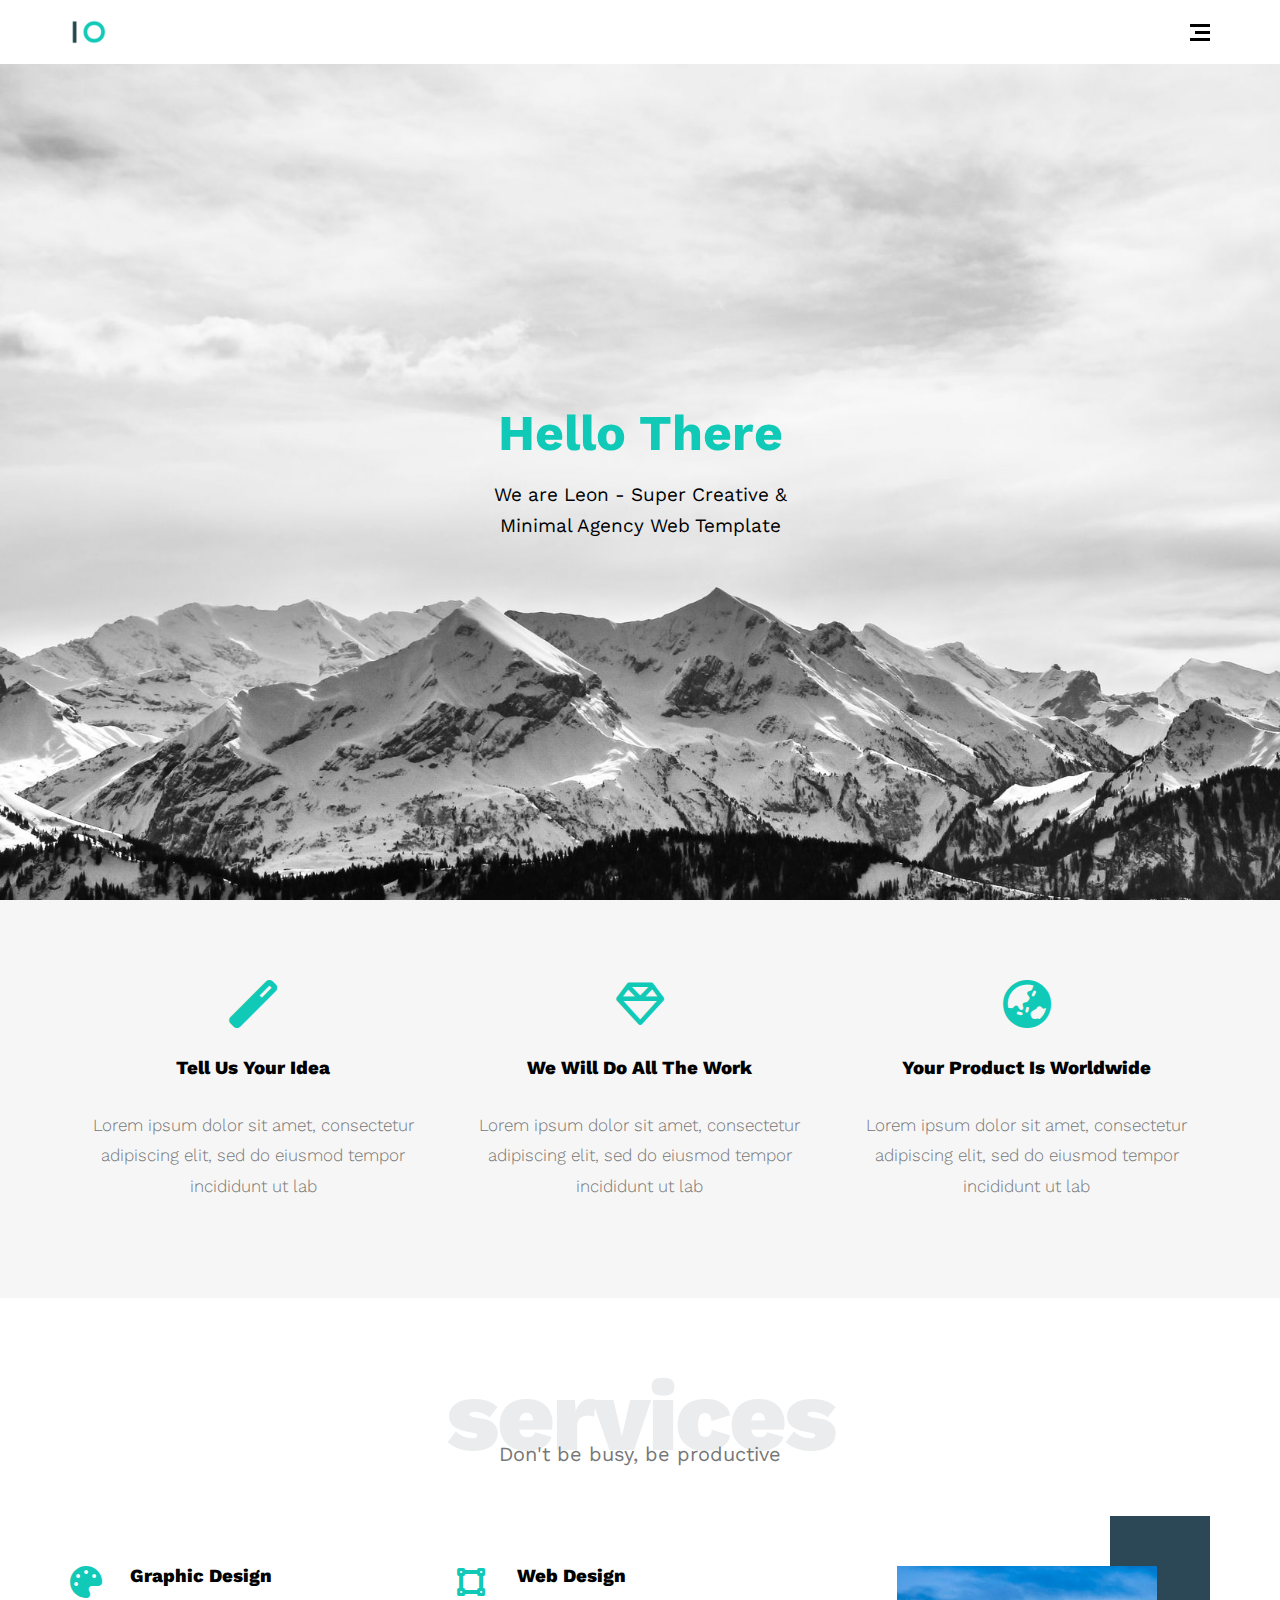
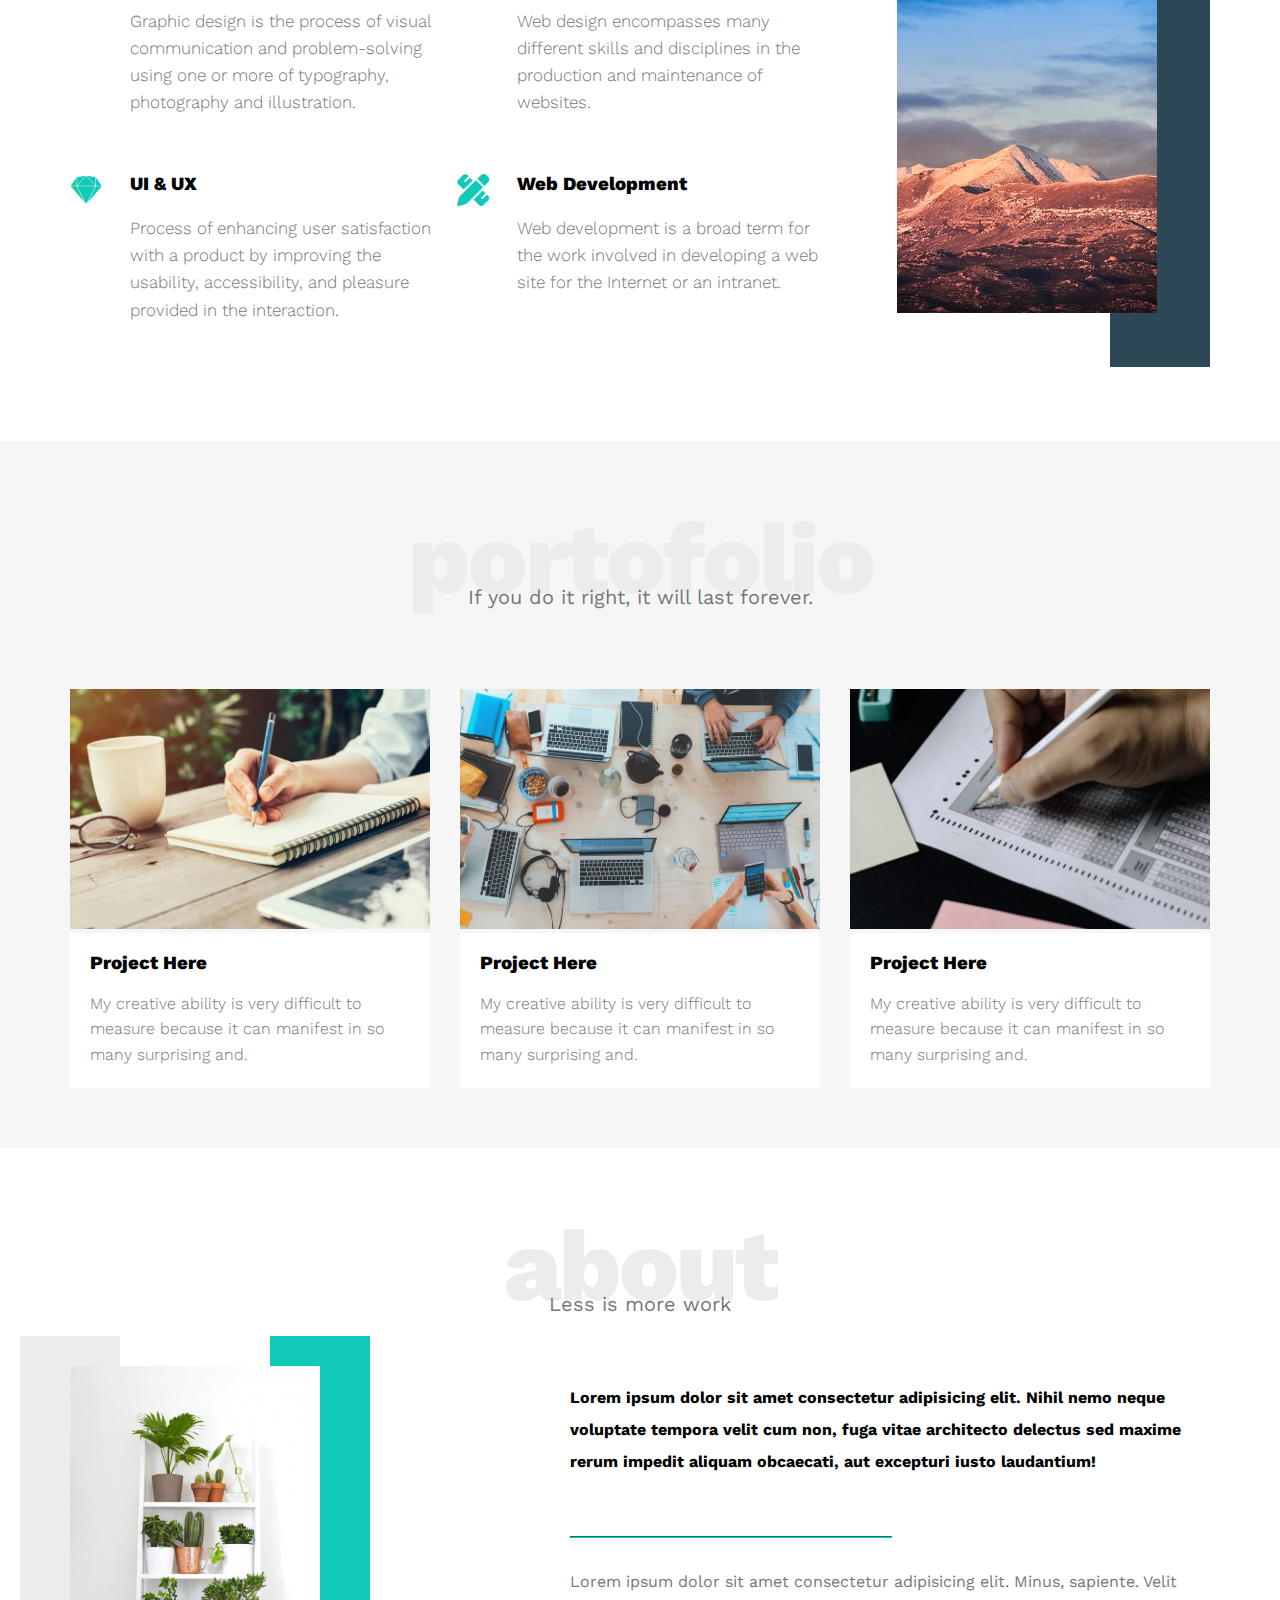
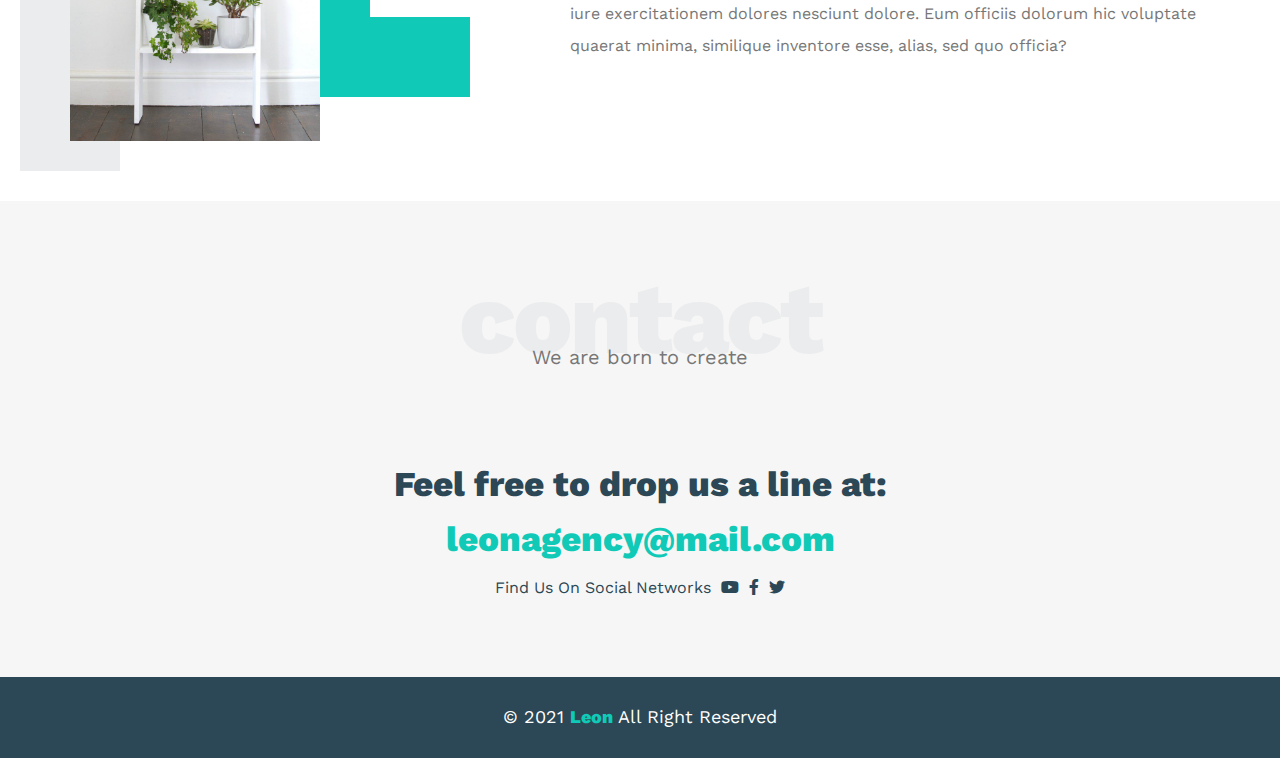
==== commit 33563906: "finished" ====
--- a/index.html
+++ b/index.html
@@ -67,7 +67,6 @@
         <div class="container">
           <h1 class="special-heading">services</h1>
           <p>Don't be busy, be productive</p>
-
           <div class="services-content">
             <div class="col">
               <div class="service">
@@ -109,6 +108,72 @@
           </div>
         </div>
       </section>
+      <section class="portofolio" id="portofolio">  
+        <div class="container">
+          <h1 class="special-heading">portofolio</h1>
+          <p>If you do it right, it will last forever.</p>
+          <div class="portofolio-content">
+            <div>
+              <img src="images/portfolio-1.jpeg" alt="portofolio image">
+              <div class="text-content">
+                <h3>Project Here</h3>
+                <p>My creative ability is very difficult to measure because it can manifest in so many surprising and.</p>
+              </div>
+              </div>
+            <div>
+              <img src="images/portfolio-2.jpeg" alt="portofolio image">
+              <div class="text-content">
+                <h3>Project Here</h3>
+                <p>My creative ability is very difficult to measure because it can manifest in so many surprising and.</p>
+              </div>
+            </div>
+            <div>
+              <img src="images/portfolio-3.jpeg" alt="portofolio image">
+              <div class="text-content">
+                <h3>Project Here</h3>
+                <p>My creative ability is very difficult to measure because it can manifest in so many surprising and.</p>
+              </div>  
+            </div>
+          </div>
+        </div>
+      </section>
+      <section class="about" id="about">
+        <div class="container">
+          <h1 class="special-heading">about</h1>
+          <p>Less is more work</p>
+          <div class="about-content">
+            <div class="image">
+              <img src="images/about.jpeg" alt="about fine bg">
+            </div>
+            <div class="text-content">
+              <p>Lorem ipsum dolor sit amet consectetur adipisicing elit. Nihil nemo neque voluptate tempora velit cum non, fuga vitae architecto delectus sed maxime rerum impedit aliquam obcaecati, aut excepturi iusto laudantium!</p>
+              <hr>
+              <p>Lorem ipsum dolor sit amet consectetur adipisicing elit. Minus, sapiente. Velit iure exercitationem dolores nesciunt dolore. Eum officiis dolorum hic voluptate quaerat minima, similique inventore esse, alias, sed quo officia?</p>
+            </div>
+          </div>
+        </div>
+      </section>
+      <section class="contact" id="contact">
+        <div class="container">
+          <h1 class="special-heading">contact</h1>
+          <p>We are born to create</p>
+          <div class="text-content">
+            <p>Feel free to drop us a line at:</p>
+            <a href="mailto:leonagency@mail.com">leonagency@mail.com</a>
+            <div>
+              Find Us On Social Networks
+              <i class="fab fa-youtube"></i>
+              <i class="fab fa-facebook-f"></i>
+              <i class="fab fa-twitter"></i>
+            </div>
+          </div>
+        </div>
+      </section>
+      <footer>
+        <div class="container">
+          &copy; 2021 <span>Leon</span> All Right Reserved
+        </div>
+      </footer>
     </main>
   </body>
 </html>--- a/css/style.css
+++ b/css/style.css
@@ -5,9 +5,13 @@
 }
 
 :root {
+  --primary-color: #10cab7;
+  --secondary-color: #2c4755;
+  --section-background-color: #f6f6f6;
   --section-padding: 60px;
-  --primary-color: #10cab7;
   --special-font-color: #777;
+
+  scroll-behavior: smooth;
 }
 
 body {
@@ -15,6 +19,11 @@
 }
 
 /* golbals */
+section {
+  padding-top: var(--section-padding);
+  padding-bottom: var(--section-padding);
+}
+
 .container {
   padding-left: 15px;
   padding-right: 15px;
@@ -31,19 +40,19 @@
   letter-spacing: -3px;
 }
 
-.special-heading + p {
+.special-heading+p {
   margin: -30px 0 0;
   font-size: 20px;
   text-align: center;
   color: var(--special-font-color);
 }
 
-@media (max-width: 767) {
+@media (max-width: 767px) {
   .special-heading {
     font-size: 60px;
   }
 
-  .special-heading + p {
+  .special-heading+p {
     margin-top: -20px;
   }
 }
@@ -54,18 +63,21 @@
     width: 750px;
   }
 }
+
 /* Medium */
 @media (min-width: 992px) {
   .container {
     width: 970px;
   }
 }
+
 /* Large */
 @media (min-width: 1200px) {
   .container {
     width: 1170px;
   }
 }
+
 /* end globals */
 
 /* start header styling */
@@ -134,7 +146,8 @@
 
 header .container .links ul::before {
   content: "";
-  border-width: 10px;;
+  border-width: 10px;
+  ;
   border-style: solid;
   border-color: transparent transparent #f6f6f6 transparent;
   position: absolute;
@@ -160,6 +173,7 @@
   text-decoration: none;
   color: black
 }
+
 /* end header styling */
 
 /* start landing section */
@@ -190,12 +204,11 @@
   font-size: 19px;
   line-height: 1.6;
 }
+
 /* end landing section */
 
 /* start features section */
 .features {
-  padding-top: var(--section-padding);
-  padding-bottom: var(--section-padding);
   background-color: #f6f6f6;
 }
 
@@ -210,10 +223,6 @@
   text-align: center;
 }
 
-.features .container div:hover {
-  box-shadow: 1px 1px 15px  black;
-}
-
 .features .container div i {
   color: var(--primary-color);
   transition: 1s;
@@ -233,16 +242,13 @@
 .features .container div p {
   color: var(--special-font-color);
   font-size: 17px;
-  line-height: 1.8; 
-}
+  line-height: 1.8;
+  font-weight: 300;
+}
+
 /* end features section */
 
 /* start services section */
-.services {
-  padding-top: var(--section-padding);
-  padding-bottom: var(--section-padding);
-}
-
 .services-content {
   margin-top: 100px;
 
@@ -251,9 +257,286 @@
   grid-template-columns: repeat(auto-fill, minmax(300px, 1fr));
 }
 
-.services-content .col .service {
+.service {
   display: flex;
+  margin-bottom: 40px;
+}
+
+@media (max-width: 767px) {
+  .service {
+    flex-direction: column;
+    text-align: center;
+  }
+}
+
+.service i {
+  color: var(--primary-color);
+  flex-basis: 60px;
+  transition: 1s;
+  transition-timing-function: linear;
+}
+
+.service:hover i {
+  transform: rotateY(1turn);
+}
+
+.service .text-content {
+  flex: 1;
+}
+
+.service .text-content h3 {
+  margin-top: 0;
+  margin-bottom: 20px;
+  font-weight: 800;
+}
+
+.service .text-content p {
+  color: var(--special-font-color);
+  font-size: 17px;
+  line-height: 1.6;
+  font-weight: 300;
+}
+
+.services-content .image {
+  text-align: center;
+  position: relative;
+}
+
+.services-content .image::before {
+  content: "";
+
+  width: 100px;
+  height: calc(100% + 100px);
+
+  position: absolute;
+  top: -50px;
+  right: 0;
+  z-index: -1;
+
+  background-color: var(--secondary-color);
+}
+
+.services-content .image img {
+  width: 260px;
+}
+
+@media (max-width: 1199px) {
+  .services-content .image {
+    display: none;
+  }
 }
 /* end services section */
 
-
+/* start portofolio section */
+.portofolio {
+  background-color: var(--section-background-color);
+}
+
+.portofolio .portofolio-content {
+  margin-top: 80px;
+
+  display: grid;
+  grid-gap: 30px;
+  grid-template-columns: repeat(auto-fill, minmax(300px, 1fr));
+}
+
+.portofolio .portofolio-content img {
+  max-width: 100%;
+}
+
+.portofolio .text-content {
+  padding: 20px;
+  background-color: white;
+}
+
+.portofolio .text-content h3 {
+  margin-top: 0;
+  margin-bottom: 16px;
+  font-weight: 800;
+}
+
+.portofolio .text-content p{
+  margin: 0;
+  color: var(--special-font-color);
+  line-height: 1.6;
+  font-weight: 300;
+}
+
+@media (max-width: 797px) {
+  .portofolio .text-content {
+    text-align: center;
+  }
+}
+/* end portofolio section */
+
+/* start about section */
+.about-content {
+  margin-top: 50px;
+
+  display: flex;
+  flex-wrap: wrap;
+  justify-content: space-between;
+}
+
+@media (max-width: 991px) {
+  .about-content {
+    flex-direction: column;
+    text-align: center;
+  }
+}
+
+.about-content .image {
+  position: relative;
+  width: 250px;
+  height: 375px;
+}
+
+@media (max-width: 991px) {
+  .about .about-content .image {
+    margin: 0 auto 60px;
+  }
+}
+
+.about-content .image::before {
+  content: "";
+  width: 100px;
+  height: calc(100% + 60px);
+
+  position: absolute;
+  top: -30px;
+  left: -50px;
+  z-index: -1;
+
+  background-color: #ebeced;
+}
+
+.about-content .image::after {
+  content: "";
+  width: 100px;
+  height: 75%;
+
+  position: absolute;
+  top: -30px;
+  right: -150px;
+  z-index: -1;
+  
+  border-left: 100px solid var(--primary-color);
+  border-bottom: 80px solid var(--primary-color);
+}
+
+@media (max-width: 991px) {
+  .about-content .image::before,
+  .about-content .image::after {
+    display: none;
+  }
+}
+
+.about-content .image img {
+  max-width: 100%;
+}
+
+.about-content .text-content {
+  flex-basis: calc(100% - 500px);
+
+  & p:first-of-type {
+    font-weight: bold;
+    line-height: 2;
+    margin-bottom: 50px;;
+  }
+
+  & hr {
+    width: 50%;
+    display: inline-block;
+    border-color: var(--primary-color);
+  }
+
+  & p:last-of-type {
+    line-height: 2;
+    color: #777;
+  }
+}
+
+@media (max-width: 991px) {
+  .about-content .text-content {
+    text-align: center;
+  }
+}
+/* end about section */
+/* start contact section */
+.contact {
+  background-color: var(--section-background-color);
+}
+
+.contact .text-content {
+  padding: 20px;
+  margin-top: 40px;
+  text-align: center;
+}
+
+.contact .text-content p {
+  margin-bottom: 15px;
+  font-size: 35px;
+  font-weight: 800;
+
+  color: var(--secondary-color);
+}
+
+.contact .text-content a {
+  display: block;
+
+  font-size: 35px;
+  font-weight: 800;
+  text-decoration: none;
+  word-break: break-all;
+
+  color: var(--primary-color);
+}
+
+.contact .text-content div {
+  margin-top: 20px;
+
+  display: flex;
+  justify-content: center;
+
+  color: var(--secondary-color);
+
+  & i {
+    margin-left: 10px;
+  }
+}
+
+@media (max-width: 767px) {
+  .contact .text-content {
+    margin-top: 10px;
+    
+    & p {
+      font-size: 20px;
+    }
+
+    & a {
+      font-size: 20px;
+    }
+
+    & div i {
+      margin-left: 8px;
+    }
+  }  
+}
+
+
+/* end contact section */
+/* start footer */
+footer {
+  padding: 30px 0;
+
+  color: white;
+  font-size: 18px;
+  text-align: center;
+  background-color: var(--secondary-color);
+}
+
+footer span {
+  color: var(--primary-color);
+  font-weight: 800;
+}
+/* end footer */